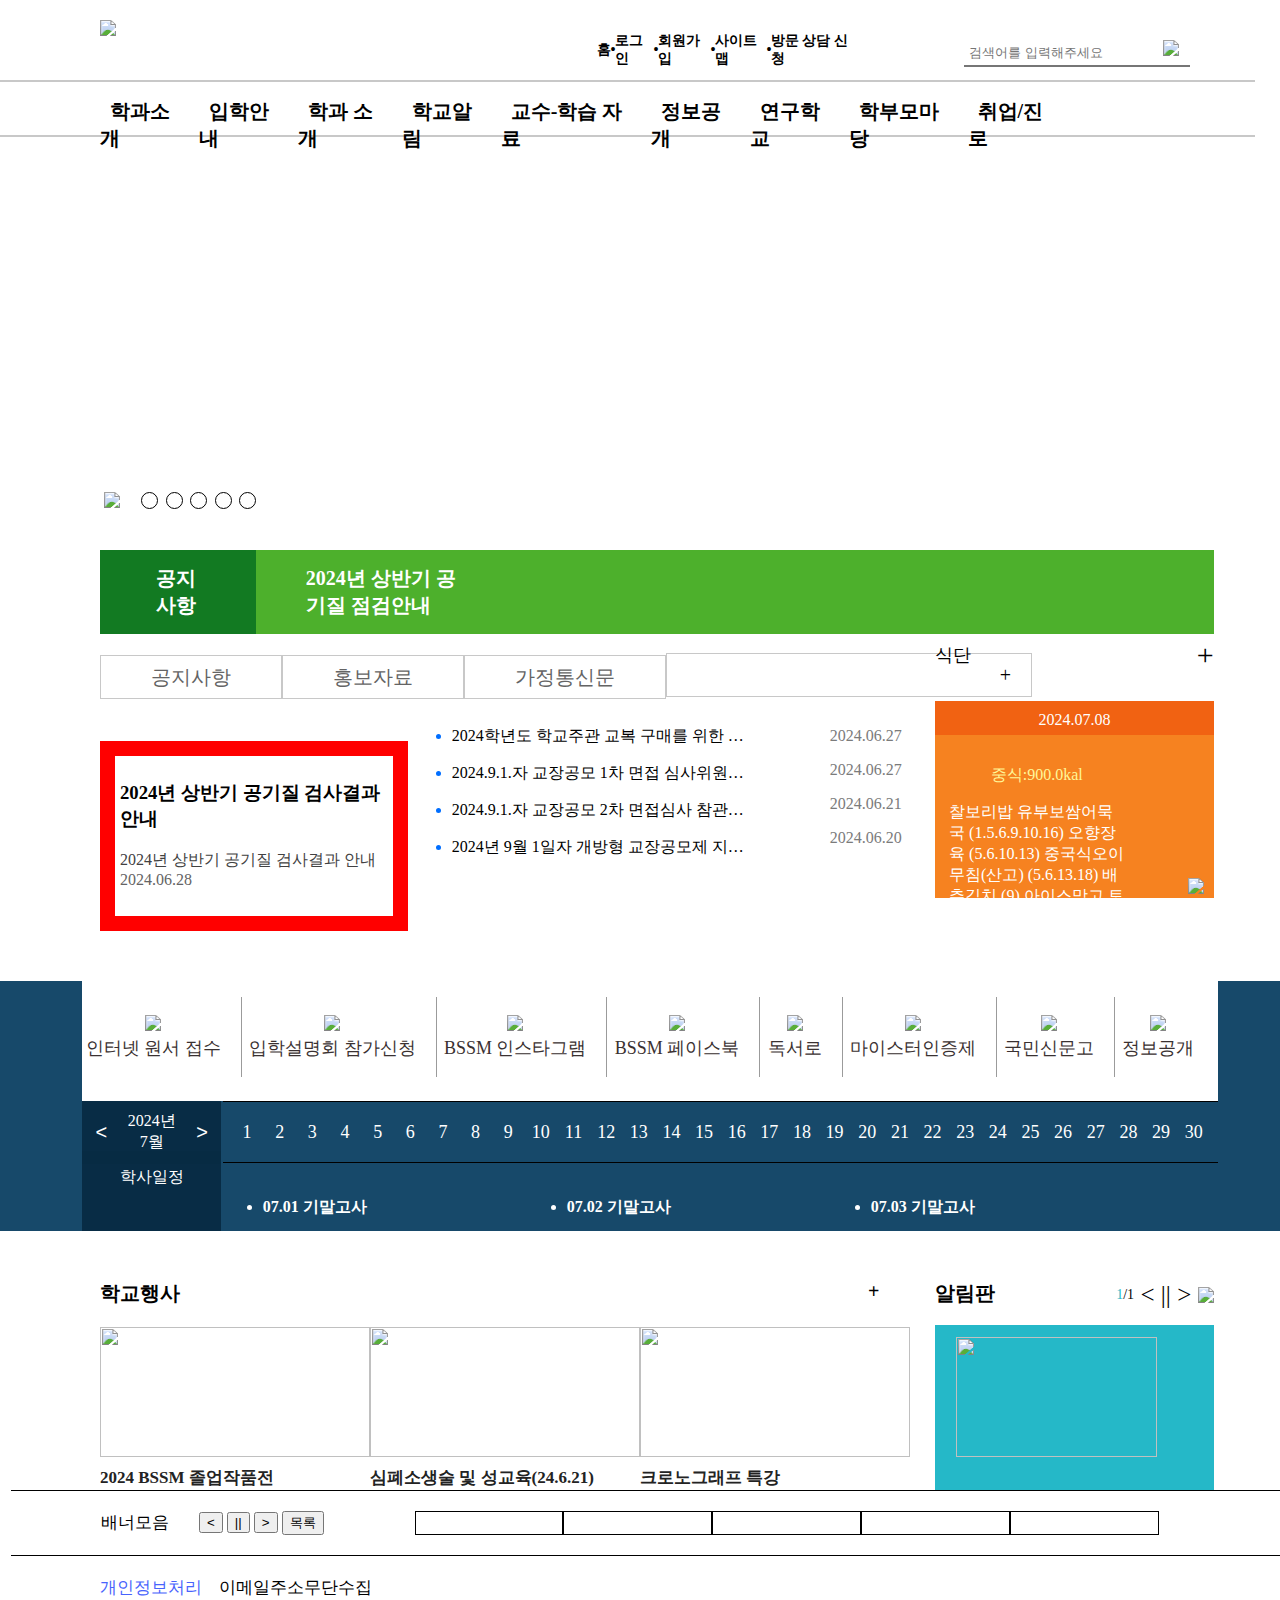
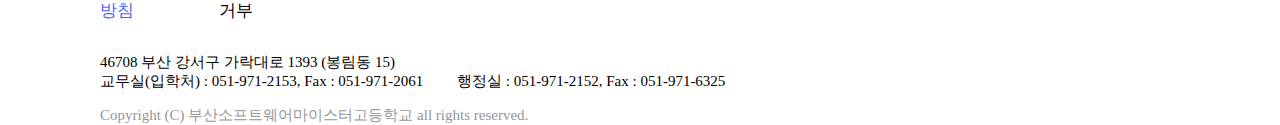
==== index.html @ 25567c8f "1" ====
<!DOCTYPE html>
<html lang="en">
<head>
    <meta charset="UTF-8">
    <meta name="viewport" content="width=device-width, initial-scale=1.0">
    <title>Document</title>
    <link rel="stylesheet" href="style.css">
</head>
<body id="container">
    <header id="header">
        <section id="logo"><a href="https://school.busanedu.net/bssm-h/main.do"><img src="logo.png" width="100%"></a></section>
        <section id="login">
            <a href="https://school.busanedu.net/bssm-h/main.do"><p >홈</p></a>
            <span>⦁</span>
            <a href="https://school.busanedu.net/bssm-h/lo/login/loginPage.do"><p>로그인</p></a>
            <span>⦁</span>
            <a href="https://school.busanedu.net/bssm-h/sb/sbscrb/insertSbscrbInfo01.do"><p>회원가입</p></a>
            <span>⦁</span>
            <a href="https://school.busanedu.net/bssm-h/sitemap.do"><p>사이트맵</p></a>
            <span>⦁</span>
            <a href="https://visit.pen.go.kr/index.php?schID=bssm-h"><p>방문 상담 신청</p></a>
        </section>
        <section id="search" class="search">
            <input type="text" placeholder="검색어를 입력해주세요" width="100%" style="padding: 5px;">
            <img src="검색아이콘.png" width="8%" class="search_icon">
        </section>
        <article id="hr"></article>
        <article id="hr2"></article>
        <nav>
            <a href="https://school.busanedu.net/bssm-h/gt/grt/selectGrtView.do?mi=1019328"><span class="bar1">학과소개</span></a>
            <a href="https://school.busanedu.net/bssm-h/cm/cntnts/cntntsView.do?mi=1019678&cntntsId=12488"><span class="bar2">입학안내</span>
            <a href="https://school.busanedu.net/bssm-h/cm/cntnts/cntntsView.do?mi=1019686&cntntsId=12494"><span class="bar3">학과 소개</span></a>
            <a href="https://school.busanedu.net/bssm-h/na/ntt/selectNttList.do?mi=1019343&bbsId=5095183"><span class="bar4">학교알림</span></a>
            <a href="https://school.busanedu.net/bssm-h/na/ntt/selectNttList.do?mi=1045921&bbsId=5178148"><span class="bar5">교수-학습 자료</span></a>
            <a href="https://school.busanedu.net/bssm-h/common/openInfoSys.do?mi=1019360"><span class="bar6">정보공개</span></a>
            <a href="#"><span class="bar7">연구학교</span></a>
            <a href="https://school.busanedu.net/bssm-h/na/ntt/selectNttList.do?mi=1040045&bbsId=5156418"><span class="bar8">학부모마당</span></a>
            <a href="https://school.busanedu.net/bssm-h/na/ntt/selectNttList.do?mi=1034498&bbsId=5177371"><span class="bar9">취업/진로</span></a>
        </nav>
        <div id="bar1">
            <a href="#"><p>학교장 인사</p></a>
            <a href="#"><p>학교연혁</p></a>
            <a href="#"><p>교직원소개</p></a>
            <a href="#"><p>교육목표</p></a>
            <a href="#"><p>학교상징</p></a>
            <a href="#"><p>학교현황</p></a>
            <a href="#"><p>학교교육계획서</p></a>
            <a href="#"><p>오시는길</p></a>
        </div>
        <div id="bar2">
            <a href="#"><p>입학공지사항</p></a>
            <a href="#"><p>입학요강(2024신입생)</p></a>
            <a href="#"><p>인터넷 원서 접수</p></a>
            <a href="#"><p>Q&A</p></a>
            <a href="#"><p>F&A</p></a>
            <a href="#"><p>홍보자료</p></a>
        </div>
        <div id="bar3">
            <a href="#"><p>소프트웨어개발과</p></a>
            <a href="#"><p>임베디드소프트웨어과</p></a>
        </div>
        <div id="bar4">
            <a href="#"><p>공지사항</p></a>
            <a href="#"><p>가정통신문</p></a>
            <a href="#"><p>학교행사</p></a>
            <a href="#"><p>식단소식</p></a>
            <a href="#"><p>일정소식</p></a>
            <a href="#"><p>보건소식</p></a>
            <a href="#"><p>방과후 학교</p></a>
            <a href="#"><p>청렴홍보</p></a>
            <a href="#"><p>행정마당</p></a>
        </div>
        <div id="bar5">
            <a href="#"><p>일반 교과</p></a>
            <a href="#"><p>전문 교과</p></a>
            <a href="#"><p>각종 대회 정보</p></a>
        </div>
        <div id="bar6">
            <a href="#"><p>정보공개제도안내</p></a>
            <a href="#"><p>정보공개청구</p></a>
            <a href="#"><p>사전공표대상</p></a>
            <a href="#"><p>비공개대상정보 세부기준</p></a>
            <a href="#"><p>정보목록</p></a>
            <a href="#"><p>수익자부담경비</p></a>
            <a href="#"><p>학교발전기금</p></a>
            <a href="#"><p>개인정보처리방침</p></a>
            <a href="#"><p>개인정보처리 위탁게시판</p></a>
            <a href="#"><p>업무추진비</p></a>
            <a href="#"><p>예·결산서</p></a>
        </div>
        <div id="bar7">
            <a href="#"><p>산학협력연구학교 자료실</p></a>
        </div>
        <div id="bar8">
            <a href="#"><p>학부모회 알림</p></a>
            <a href="#"><p>사회적 협동조합</p></a>
            <a href="#"><p>학교운영위원회</p></a>
            <a href="#"><p>학교운영위원회 의견수렴</p></a>
        </div>
        <div id="bar9">
            <a href="#"><p>취업공지</p></a>
            <a href="#"><p>취업현황</p></a>
            <a href="#"><p>채용정보/협약기업</p></a>
            <a href="#"><p>현장실습 양식</p></a>
        </div>
    </header>
    <div>
        <img src="메인1 복사본.png" width="100%" id="img1" class="slides fade">
        <img src="메인2 복사본.png" width="100%" id="img2" class="slides fade">
        <img src="메인3 복사본.png" width="100%" id="img3" class="slides fade">
        <img src="메인4 복사본.png" width="100%" id="img4" class="slides fade">
        <img src="메인5 복사본.png" width="100%" id="img5" class="slides fade">
    </div>
    
    <div id="slide">
        <img src="찐일시정지.png" width="30px" id="stop">
        <img src="멈춰.png" width="30px" id="stop2" onclick="stop2()">
        <div id="ball"></div>
        <div id="ball2"></div>
        <div id="ball3"></div>
        <div id="ball4"></div>
        <div id="ball5"></div>
    </div>
    <main>
        <section id="box">
            <article id="gongsi"><a href="https://school.busanedu.net/bssm-h/na/ntt/selectNttList.do?mi=1019343&bbsId=5095183">공지사항</a></article>
            <article id="gongsi2"><a href="https://school.busanedu.net/bssm-h/na/ntt/selectNttInfo.do?nttSn=52915127&mi=1019343">2024년 상반기 공기질 점검안내</a></article>
        </section>
        <section id="box2">
            <article><span class="gg1" onclick="gg1()">공지사항</span></article>
            <article><span class="gg2" onclick="gg2()">홍보자료</span></article>
            <article><span class="gg3" onclick="gg3()">가정통신문</span></article>
            <article><a href="https://school.busanedu.net/bssm-h/na/ntt/selectNttList.do?mi=1019343&bbsId=5095183" class="plus">+</a></article>
        </section>
        <section class="blbl">
            <div class="blbl2">
                <h3>2024년 상반기 공기질 검사결과 안내</h3>
                <p>2024년 상반기 공기질 검사결과 안내<br><span>2024.06.28</span></p>
            </div>
        </section>
        <section class="gongsisahang">
            <ul>
                <li><p><a href="#" id="style1">2024학년도 학교주관 교복 구매를 위한 입찰 공고 전 교복 규격을 사전 공개</a></p></li>
                <li><p><a href="#" id="style2">2024.9.1.자 교장공모 1차 면접 심사위원 명단</a></p></li>
                <li><p><a href="#" id="style3">2024.9.1.자 교장공모 2차 면접심사 참관 안내</a></p></li>
                <li><p><a href="#" id="style4">2024년 9월 1일자 개방형 교장공모제 지원자 서류 실명파일 탑재</a></p></li>
            </ul>
            <ol style="list-style: none; color: rgb(123, 123, 123);" class="ol">
                <li id="date1"><p>2024.06.27</p></li>
                <li id="date2"><p>2024.06.27</p></li>
                <li id="date3"><p>2024.06.21</p></li>
                <li id="date4"><p>2024.06.20</p></li>
            </ol>
        </section>
        <section class="food">
            <article class="food_list">
                <p>식단</p>
                <a href="#" style="font-size: 30px; color: black;">+</a>
            </article>
            <article>
                <p class="date">2024.07.08</p>
            </article>
            <article class="menu">
                <div class="food_name">
                    <p style="text-align: center; color: #FFF799;">중식:900.0kal</p>
                    <p style="color: white;">찰보리밥 유부보쌈어묵국 (1.5.6.9.10.16) 오향장육 (5.6.10.13) 중국식오이무침(산고) (5.6.13.18) 배추김치 (9) 아이스망고 토마토복숭아샐러드(소마) (11.12)</p>
                </div>
                <div class="food_img">
                    <img src="1088_meal_icon.png">
                </div>
            </article>
        </section>
        <section id="bg">
            <article id="skils">
                <p class="skil"><a href="https://bssm.hiapply.co.kr/"><img src="1088_link1_6.png"><br>인터넷 원서 접수</a></p>
                <p class="skil"><a href="https://notice.naver.com/notices/form/14352?page=1&pageSize=10&newNoticeHour=168&t=d"><img src="1088_link1_2.png"><br>입학설명회 참가신청</a></p>
                <p class="skil"><a href="https://www.instagram.com/bssm.hs/"><img src="1088_link1_7.png"><br>BSSM 인스타그램</a></p>
                <p class="skil"><a href="https://www.facebook.com/BusanSoftwareMeisterHighschool/"><img src="1088_link1_1.png"><br>BSSM 페이스북</a></p>
                <p class="skil"><a href="https://read365.edunet.net/"><img src="1088_link1_5.png"><br>독서로</a></p>
                <p class="skil"><a href="https://bssm.meistergo.co.kr/"><img src="1088_link1_3.png"><br>마이스터인증제</a></p>
                <p class="skil"><a href="https://www.epeople.go.kr/index.jsp"><img src="1088_link1_4.png"><br>국민신문고</a></p>
                <p class="skil"><a href="https://school.busanedu.net/bssm-h/common/openInfoSys.do?mi=1019360"><img src="1088_link1_8.png"><br>정보공개</a></p>
            </article>
            <article id="date">
                <button id="minus" onclick="minus()"><</button>
                <div style="text-align: center;">
                    <span id="year">2024년</span><br>
                    <span id="month">7월</span>
                </div>
                <button id="plus" onclick="plus()">></button>
            </article>
            <article id="number_list">
                <p id="num1">1</p>
                <p>2</p>
                <p>3</p>
                <p>4</p>
                <p>5</p>
                <p>6</p>
                <p>7</p>
                <p>8</p>
                <p>9</p>
                <p>10</p>
                <p>11</p>
                <p>12</p>
                <p>13</p>
                <p>14</p>
                <p>15</p>
                <p>16</p>
                <p>17</p>
                <p>18</p>
                <p>19</p>
                <p>20</p>
                <p>21</p>
                <p>22</p>
                <p>23</p>
                <p>24</p>
                <p>25</p>
                <p>26</p>
                <p>27</p>
                <p>28</p>
                <p>29</p>
                <p>30</p>
            </article>
            <article style="position: absolute; bottom: 0px; background-color: rgb(7, 43, 67, 0.95); color: white; width: 10.7%; text-align: center; height: 80px; ">
                <p>학사일정</p>
            </article>
            <article class="track">
                <ul class="work">
                    <li>07.01  기말고사</li>
                    <li>07.02  기말고사</li>
                    <li>07.03  기말고사</li>
                    <li>07.06  토요휴업일</li>
                    <li>07.10  직업기초능력평가(3학년)</li>
                    <li>07.13  토요휴업일</li>
                    <li>07.19  방학식</li>
                    <li>07.20  토요휴업일</li>
                    <li>07.22  여름방학</li>
                    <li>07.23  여름방학</li>
                    <li>07.24  여름방학</li>
                    <li>07.25  여름방학</li>
                    <li>07.26  여름방학</li>
                    <li>07.27  여름방학</li>
                    <li>07.27  토요휴업일</li>
                    <li>07.28  여름방학</li>
                    <li>07.29  여름방학</li>
                    <li>07.30  여름방학</li>
                    <li>07.31  여름방학</li>
                </ul>
            </article>
        </section>
        <section id="fastival">
            <article style="width: 70%;">
                <div class="fastival_font">
                    <div>학교행사</div>
                    <div><a href="https://school.busanedu.net/bssm-h/na/ntt/selectNttList.do?mi=1019345&bbsId=5095185" style="color: black;">+</a></div>
                </div>
                <div id="fastival_list">
                    <div><a href="https://school.busanedu.net/bssm-h/na/ntt/selectNttInfo.do?nttSn=52929051&mi=1019345">
                        <img src="0389b108252582856413db8955f3c789_thumb.jpg" width="270px" height="130px">
                        <div>2024 BSSM 졸업작품전</div>
                    </a>
                    </div>
                    <div><a href="https://school.busanedu.net/bssm-h/na/ntt/selectNttInfo.do?nttSn=52909646&mi=1019345">
                        <img src="619e29714dcf8249ac0eceac32615cb6_thumb.jpg" width="270px" height="130px">
                        <div>심폐소생술 및 성교육(24.6.21)</div>
                    </a>
                    </div>
                    <div><a href="https://school.busanedu.net/bssm-h/na/ntt/selectNttInfo.do?nttSn=52905043&mi=1019345">
                        <img src="2ba0e6c4f794bfbf9f39bf335dff357e_thumb.jpg" width="270px" height="130px">
                        <div>크로노그래프 특강</div>
                    </a>
                    </div>
                </div>
            </article>
            <article style="width: 25%;">
                <div class="alarm">
                    <div style="font-size: 20px; font-weight: 600;">알림판</div>
                    <div class="alarm_side">
                        <div style="font-size: 14px;"><span style="color:#25B8C8;">1</span>/1</div>
                        <p><</p>
                        <p>||</p>
                        <p>></p>
                        <img src="btn_menu_t.png">
                    </div>
                </div>
                <div style="background-color: #25B8C8; width: 100%;height: 165px; display: flex; align-items: center; justify-content: center;">
                    <img src="img_7404f923-b1aa-45b3-936b-482a38af4c761707296116198.png" width="85%" height="85%">
                </div>
            </article>
        </section>
        <section id="banner" class="banner">
            
            <article class="person">배너모음</article>
            <article style="width: 150px;">
                <input type="button" value="<">
                <input type="button" value="||">
                <input type="button" value=">">
                <input type="button" value="목록">
            </article>
            <article id="banner_list">
                <div id="banners">
                    <img src="">
                </div>
                <div id="banners">
                    <img src="">
                </div>
                <div id="banners">
                    <img src="">
                </div>
                <div id="banners">
                    <img src="">
                </div>
                <div id="banners">
                    <img src="">
                </div>
                
            </article>
            
        </section>
    </main>
    <footer>
        <article class="warning">
            <p><a href="https://school.busanedu.net/bssm-h/iv/indvdlView/selectIndvdlView.do" class="person" style="color: #4863FD;">개인정보처리방침</a></p>
            <p><a href="https://school.busanedu.net/bssm-h/common/openInfoCprEm.do" class="person">이메일주소무단수집거부</a></p>
        </article>
        <article>
            <div>
                <p class="warning2">46708 부산 강서구 가락대로 1393 (봉림동 15)<br>
                    교무실(입학처) : 051-971-2153, Fax : 051-971-2061　　 행정실 : 051-971-2152, Fax : 051-971-6325</p>
                <span class="warning2" style="color: #969696;">Copyright (C) 부산소프트웨어마이스터고등학교 all rights reserved.</span>
            </div>
            <div></div>
        </article>
    </footer>
    <script src="new.js"></script>
</body>
</html>
---- style.css ----
#container{
    margin: 0px;
    padding: 0px;
    width: 100%;
    position: relative;
}
a{text-decoration-line: none;}
main{
    margin-left: 100px;
    margin-right: 100px;
    position: absolute;
    top: 550px;
    width: 87%;
}
#box{
    display: flex;
    flex-direction: row;
}
#gongsi{padding: 15px 5% 15px 5%; background: #127A22;}
#gongsi a{text-decoration-line: none; color:rgb(255, 255, 255);
    font-family: Inter;
    font-size: 20px;
    font-style: normal;
    font-weight: 700;
    line-height: normal;}
#gongsi2 a{text-decoration-line: none; color: rgb(255, 255, 255);
    font-family: Inter;
    font-size: 20px;
    font-style: normal;
    font-weight: 700;
    line-height: normal;}
#gongsi2{padding: 15px 755px 15px 50px; background: #4DB02C;}
#box2{display: flex; flex-direction: row;margin-top: 30px;}
#box2 article span{
    color:rgb(100, 100, 100);
    font-family: Inter;
    font-style: normal;
    font-weight: 500;
    line-height: normal;
    text-decoration-line: none;
    border: 1px solid rgb(200, 200, 200);
}
.plus{padding: 10px 20px 10px 1000%; font-size: 20px; border: 1px solid rgb(200, 200, 200);color: black;}
.gg1{padding: 10px 50px; font-size: 20px;cursor: pointer;}
.gg2{padding: 10px 50px; font-size: 20px;cursor: pointer;}
.gg3{padding: 10px 50px; font-size: 20px;cursor: pointer;}
.blbl{
    background-color: red;
    width: 25%;
    margin-top: 50px;
    background-size: 30px 100%;
    padding: 15px;
    position: relative;
}
.food{
    width: 25%;
    position: absolute;
    top: 75px;
    right: 0px;
}
.food_list{
    display: flex;
    flex-direction: row;
    justify-content: space-between;
    align-items: center;
    align-content: center;
}
.food_list p{font-size: 18px;}
.date{
    padding: 10px;
    color: white;
    text-align: center;
    background-color: #F16212;
}
.menu{
    overflow: scroll;
    width: 90%;
    padding: 5%;
    position: absolute;
    top: 110px;
    display: flex;
    background-color: #F68220;
    height: 135px;
}
.food_name{
    width: 70%;
}
.food_img{
    position: absolute;
    bottom: 0px;
    right: 10px;
}
.gongsisahang{
    position: absolute;
    top:160px;
    left: 28%;
    width: 44%;
}
.gongsisahang ul li{width: 65%;}
.gongsisahang ul li::marker{color: rgb(0, 110, 255);}
.gongsisahang ul li p{
    text-overflow: ellipsis;
    overflow:hidden;
    white-space: nowrap;
    font-size: 16px;
    font-style: normal;
    line-height: normal;
}
.gongsisahang ul li p a{color: black;}
.gongsisahang ul li p a:hover{text-decoration-line: underline;}
.ol{
    position: absolute;
    top: -15px;
    right: 0px;
}
.blbl2{
    background-color: white;
    padding: 5px;
    height: 150px;
}
.blbl2 h3{font-weight: 600;}
.blbl2 p{color: rgb(65, 65, 65);}
.blbl2 span{color: rgb(100, 100, 100);}
#header{
    margin-left: 100px;
    margin-right: 100px;
    position: relative;
    height: 135px;
}
#hr{
    width: 116%;
    position: absolute;
    top: 80px;
    border: 0.9px solid rgb(200, 200, 200);
    left: -100px;
}
#hr2{
    width: 116%;
    position: absolute;
    top: 135px;
    border: 0.9px solid rgb(200, 200, 200);
    left: -100px;
}
#logo{
    width: 25%;
    position: absolute;
    left: 0px;
    top: 20px;
}
#login{
    width: 24%;
    position: absolute;
    top: 20px;
    right: 30%;
    display: flex;
    justify-content: space-around;
    align-items: center;
    align-content: center;
    height: 60px;
    font-weight: 600;
}
#login span{font-size: 8px;}
#login p{font-size: 14px; color: black;}
#login p:hover{text-decoration-line: underline;}
#search{
    width: 20%;
    position: absolute;
    top: 40px;
    right: 0px;
}
.search{
    position: relative;
}
.search_icon{
    position: absolute;
    top: 0px;
    right: 0px;
}
#search input{
    width: 100%;
    border-top: none;
    border-left: none;
    border-right: none;
}
nav{
    position: absolute;
    top: 28px;
    display: flex;
    flex-direction: row;
    font-size: 20px;
    font-weight: 600;
    width: 90%;
    margin-top: 70px;
}
nav a span{padding: 20px 10px;}
nav a {color: black; text-decoration-line: none;}
#nav{position: relative;}
header div{
    border: 2px solid rgb(0, 8, 162);
    width: 10%;
    padding: 10px 20px;
    background-color: white;
}
header div a{
    color: rgb(78, 78, 78);
    font-size: 12px;
    text-decoration-line: none;
}
header div a:hover{text-decoration-line: underline;color: rgb(0, 110, 255);}
#bar1{
    position: absolute;
    top: 135px;
    left: -40px;
    display: none;
}
#bar2{
    position: absolute;
    top: 135px;
    left: 45px;
    display: none;
}
#bar3{
    position: absolute;
    top: 135px;
    left: 140px;
    display: none;
}
#bar4{
    position: absolute;
    top: 135px;
    left: 230px;
    display: none;
}
#bar5{
    position: absolute;
    top: 135px;
    left: 350px;
    display: none;
}
#bar6{
    position: absolute;
    top: 135px;
    left: 460px;
    display: none;
}
#bar7{
    position: absolute;
    top: 135px;
    left: 550px;
    display: none;
}
#bar8{
    position: absolute;
    top: 135px;
    left: 650px;
    display: none;
}
#bar9{
    position: absolute;
    top: 135px;
    left: 750px;
    display: none;
}
#img1{display: none;}
#img2{display: none;}
#img3{display: none;}
#img4{display: none;}
#img5{display: none;}
#slide{
    position: absolute;
    top: 480px;
    margin-left: 100px;
    width: 160px;
    height: 40px;
    display: flex;
    flex-direction: row;
    align-items: center;
    justify-content: space-around;
}
#slide div{
    width: 15px;
    height: 15px;
    flex-shrink: 0;
    border-radius: 100px;
    border: 1px solid #000;
}
#stop{display: none;}
.fade {
    animation-name: fade;
    animation-duration: 1.5s;
}
#bg{
    position: absolute;
    top: 100%;
    left: -10%;
    margin-top: 50px;
    width: 100%;
    background-color: rgb(11,63,98, 0.95);
    height: 250px;
    padding: 0px 8.4%;
}
#skils{
    display: flex;
    justify-content: space-around;
    width: 102%;
    background-color: white;
    height: 120px;
}
#skils p a{    
    color: rgb(58, 49, 49);
    font-size: 18px;
}
#skils p a:hover{text-decoration-line: underline;}
#skils_icon{
    background-color: white;
    display: flex;
    justify-content: space-around;
}
.skil{
    display: flex;
    align-items: center;
    align-content: center;
    text-align: center;
}
#skils p{border-right: 1px solid rgb(155, 155, 155); padding-right: 20px; height: 80px;}
#skils :last-child{border: none;}
#plus{
    background:none;
    border: none;
    cursor: pointer;
    color: white;
    font-size: 20px;
    font-weight: 200;
}
#minus{
    background:none;
    border: none;
    cursor: pointer;
    color: white;
    font-size: 20px;
    font-weight: 200;
}
#year{
    color: white;
    font-size: 16px;
    font-weight: 500;
}
#month{
    color: white;
    font-size: 16px;
    font-weight: 500;
}
#date{
    background-color: rgb(7, 43, 67, 0.95); 
    width: 12.5%; 
    height: 25%;
    display: flex;
    justify-content: space-around;
    align-items: center;
    align-content: center;
}
#number_list{
    height: 60px;
    position: absolute;
    top: 120px;
    right: 5.5%;
    display: flex;
    flex-direction: row;
    align-items: center;
    align-content: center;
    color: white;
    font-size: 18px;
    border: 1px solid black;
    border-right: none;
    border-left: none;
    width: 76.5%;
}
#number_list p{
    width: 20px;
    height: 20px;
    padding: 5px;
    text-align: center;
    border: none;
    border-radius: 100%;
    margin: 0px 2px;
    cursor: pointer;
}
.number{background-color: #4DB02C;}
#number_list :last-child{margin-right: 10px;}
#number_list :first-child{margin-left: 10px;}
.track{
    width: 76.5%;
    position: absolute;
    top: 180px;
    right: 5.5%;
    height: 60px;
    line-height: 60px;
    overflow: scroll;
    overflow-x: hidden;
}
.work{
    color: rgb(255, 255, 255);
    font-weight: bold;
}
.work li{float: left; margin-right: 200px;cursor: pointer;}
.work li:hover{text-decoration-line: underline;}
#fastival{
    display: flex;
    width: 100%;
    position: absolute;
    top: 730px;
    justify-content: space-between;
}
.fastival_font{
    font-size: 20px;
    font-weight: 600;
    display: flex;
    justify-content: space-between;
    padding-bottom: 20px;
}
.alarm{
    display: flex;
    flex-direction: row; 
    justify-content: space-between;
    padding-bottom: 15px;
}
.alarm_side{
    display: flex;
    flex-direction: row;
    justify-content: space-between;
    width: 35%;
    height: 30px;
    align-items: center;
    align-content: center;
}
.alarm_side p{
    font-size: 25px;
}
#fastival_list{
    width: 100%;
    display: flex;
    justify-content: space-between;
}
#fastival_list div div{ font-size: 17px; font-weight: 600; color: rgb(35, 35, 35);padding: 5px 0px;}
#banner{
    position: absolute;
    top: 940px;
    border-top: 1px solid black;
    border-bottom: 1px solid black;
    display: flex;
    flex-direction: row;
    padding: 20px 0px;
    width: 115%;
    left: -8%;
}
#banner :first-child{margin-left: 7%;}
#banner article{margin-right: 20px;}
.banner{
    position: relative;
}
hr{
    width: 116%;
    border: 0.9px solid rgb(200, 200, 200);
}
#banner_list{
    width: 800px;
    display: flex;
    flex-direction: row;
    justify-content: space-around;
    margin-right: 10px;
}
#banners{
    width: 150px;
    border: 1px solid black;
}
footer{
    margin-left: 100px;
    margin-right: 100px;
    width: 100%;
    position: absolute;
    top: 1550px;
}
.person{
    color: black;
    font-size: 17px;
    font-weight: 500;
}
.warning{
    margin: 10px 0px;
    width: 22%;
    display: flex;
    flex-direction: row;
    justify-content: space-between;
}
.warning2{
    color: black;
    font-size: 15px;
    font-weight: 400;
}
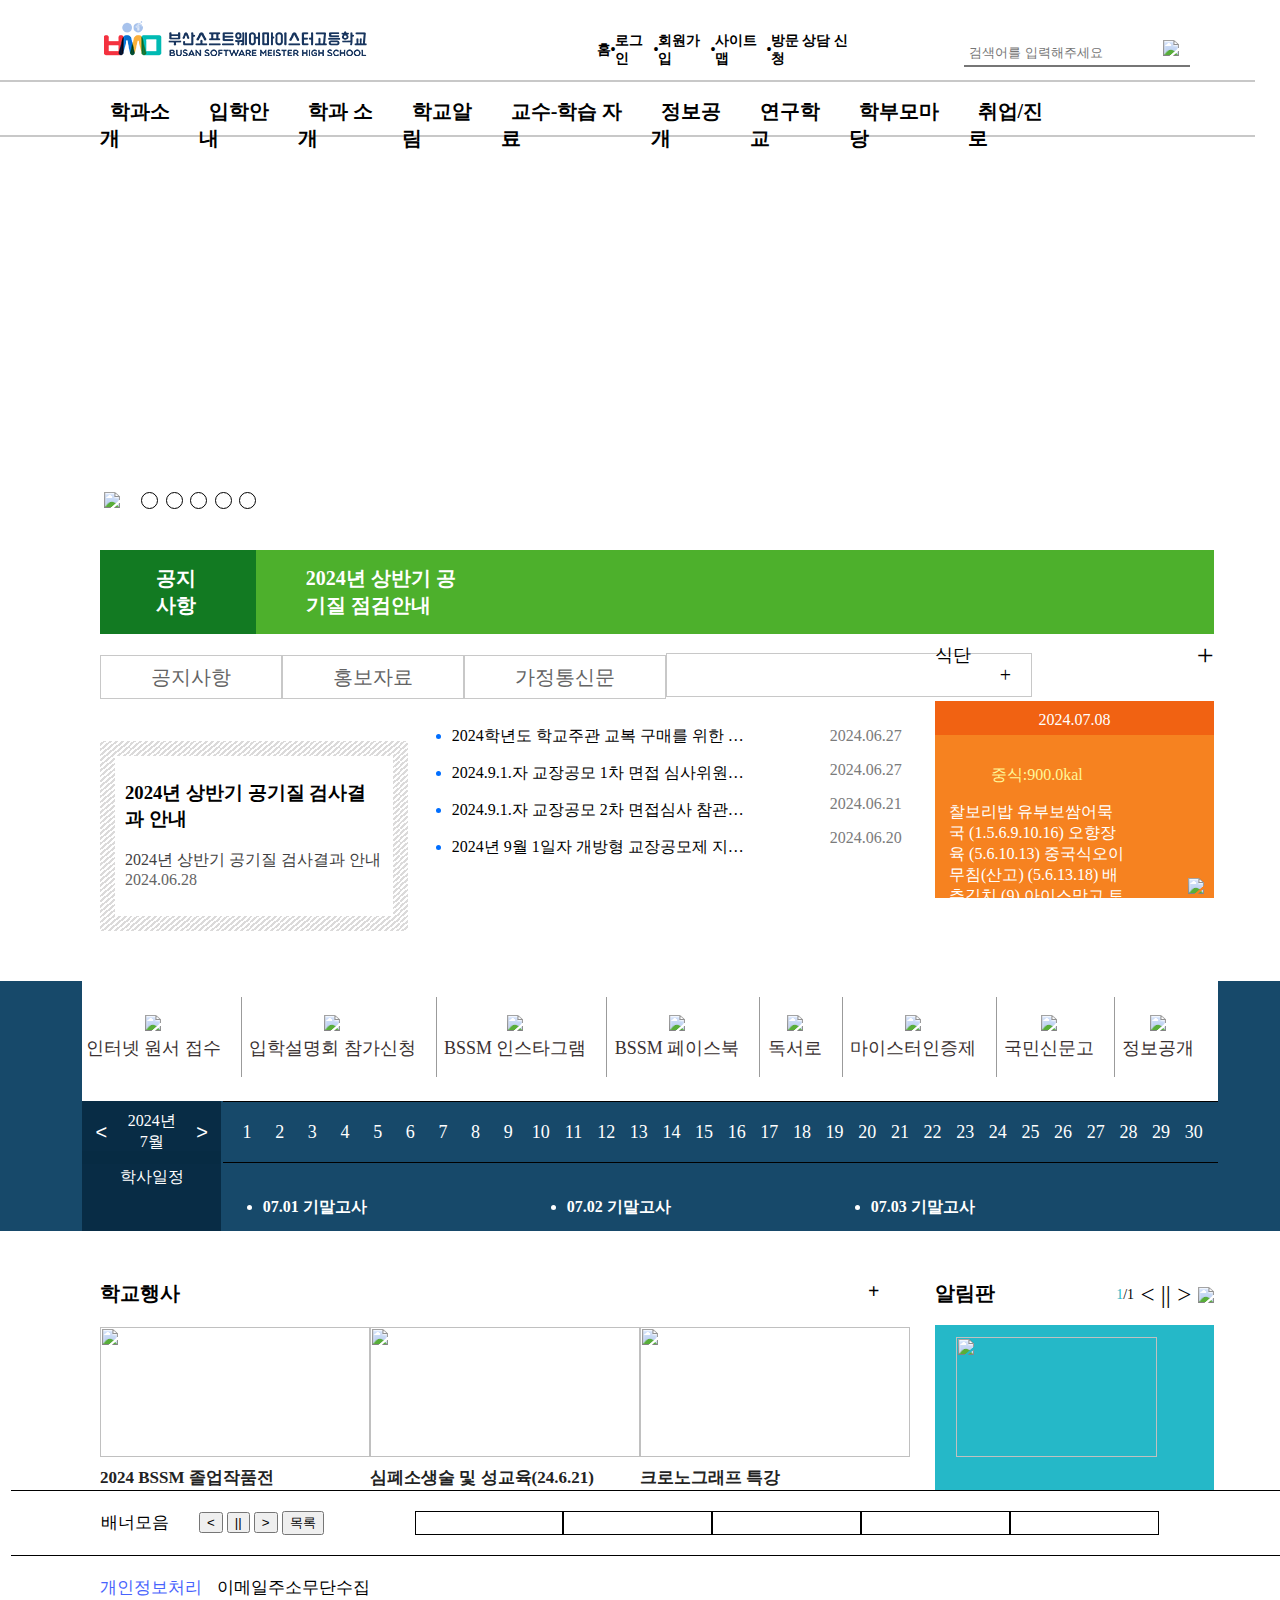
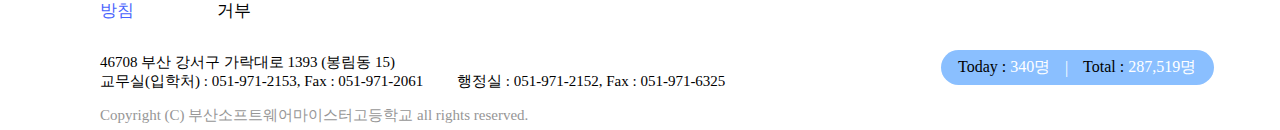
==== commit 2e8356a6: "2" ====
--- a/index.html
+++ b/index.html
@@ -21,8 +21,8 @@
             <a href="https://visit.pen.go.kr/index.php?schID=bssm-h"><p>방문 상담 신청</p></a>
         </section>
         <section id="search" class="search">
-            <input type="text" placeholder="검색어를 입력해주세요" width="100%" style="padding: 5px;">
-            <img src="검색아이콘.png" width="8%" class="search_icon">
+            <input type="text" placeholder="검색어를 입력해주세요" width="100%" style="padding: 5px;" id="ss">
+            <img src="검색아이콘.png" width="8%" class="search_icon" onclick="performSearch()">
         </section>
         <article id="hr"></article>
         <article id="hr2"></article>
@@ -329,7 +329,11 @@
                     교무실(입학처) : 051-971-2153, Fax : 051-971-2061　　 행정실 : 051-971-2152, Fax : 051-971-6325</p>
                 <span class="warning2" style="color: #969696;">Copyright (C) 부산소프트웨어마이스터고등학교 all rights reserved.</span>
             </div>
-            <div></div>
+            <div class="total">
+                <p>Today : <span style="color: white;">340명</span></p>
+                <p style="color: white;">|</p>
+                <p>Total : <span style="color: white;">287,519명</span></p>
+            </div>
         </article>
     </footer>
     <script src="new.js"></script>
--- a/style.css
+++ b/style.css
@@ -45,7 +45,7 @@
 .gg2{padding: 10px 50px; font-size: 20px;cursor: pointer;}
 .gg3{padding: 10px 50px; font-size: 20px;cursor: pointer;}
 .blbl{
-    background-color: red;
+    background: repeating-linear-gradient(140deg, #ffffff, #ffffff 2px, #dbdada 0, #dbdada 4px);
     width: 25%;
     margin-top: 50px;
     background-size: 30px 100%;
@@ -115,7 +115,7 @@
 }
 .blbl2{
     background-color: white;
-    padding: 5px;
+    padding: 5px 10px;
     height: 150px;
 }
 .blbl2 h3{font-weight: 600;}
@@ -476,9 +476,10 @@
 footer{
     margin-left: 100px;
     margin-right: 100px;
-    width: 100%;
+    width: 87%;
     position: absolute;
     top: 1550px;
+    height: 180px;
 }
 .person{
     color: black;
@@ -487,7 +488,7 @@
 }
 .warning{
     margin: 10px 0px;
-    width: 22%;
+    width: 25%;
     display: flex;
     flex-direction: row;
     justify-content: space-between;
@@ -496,4 +497,21 @@
     color: black;
     font-size: 15px;
     font-weight: 400;
+}
+.total{
+    width: 253px;
+    height: 35px;
+    border-radius: 80px;
+    background: #8ABFFF;
+    display: flex;
+    flex-direction: row;
+    align-content: center;
+    align-items: center;
+    justify-content: center;
+    justify-content: space-around;
+    font-weight: 500;
+    padding: 0px 10px;
+    position: absolute;
+    top: 100px;
+    right: 0px;
 }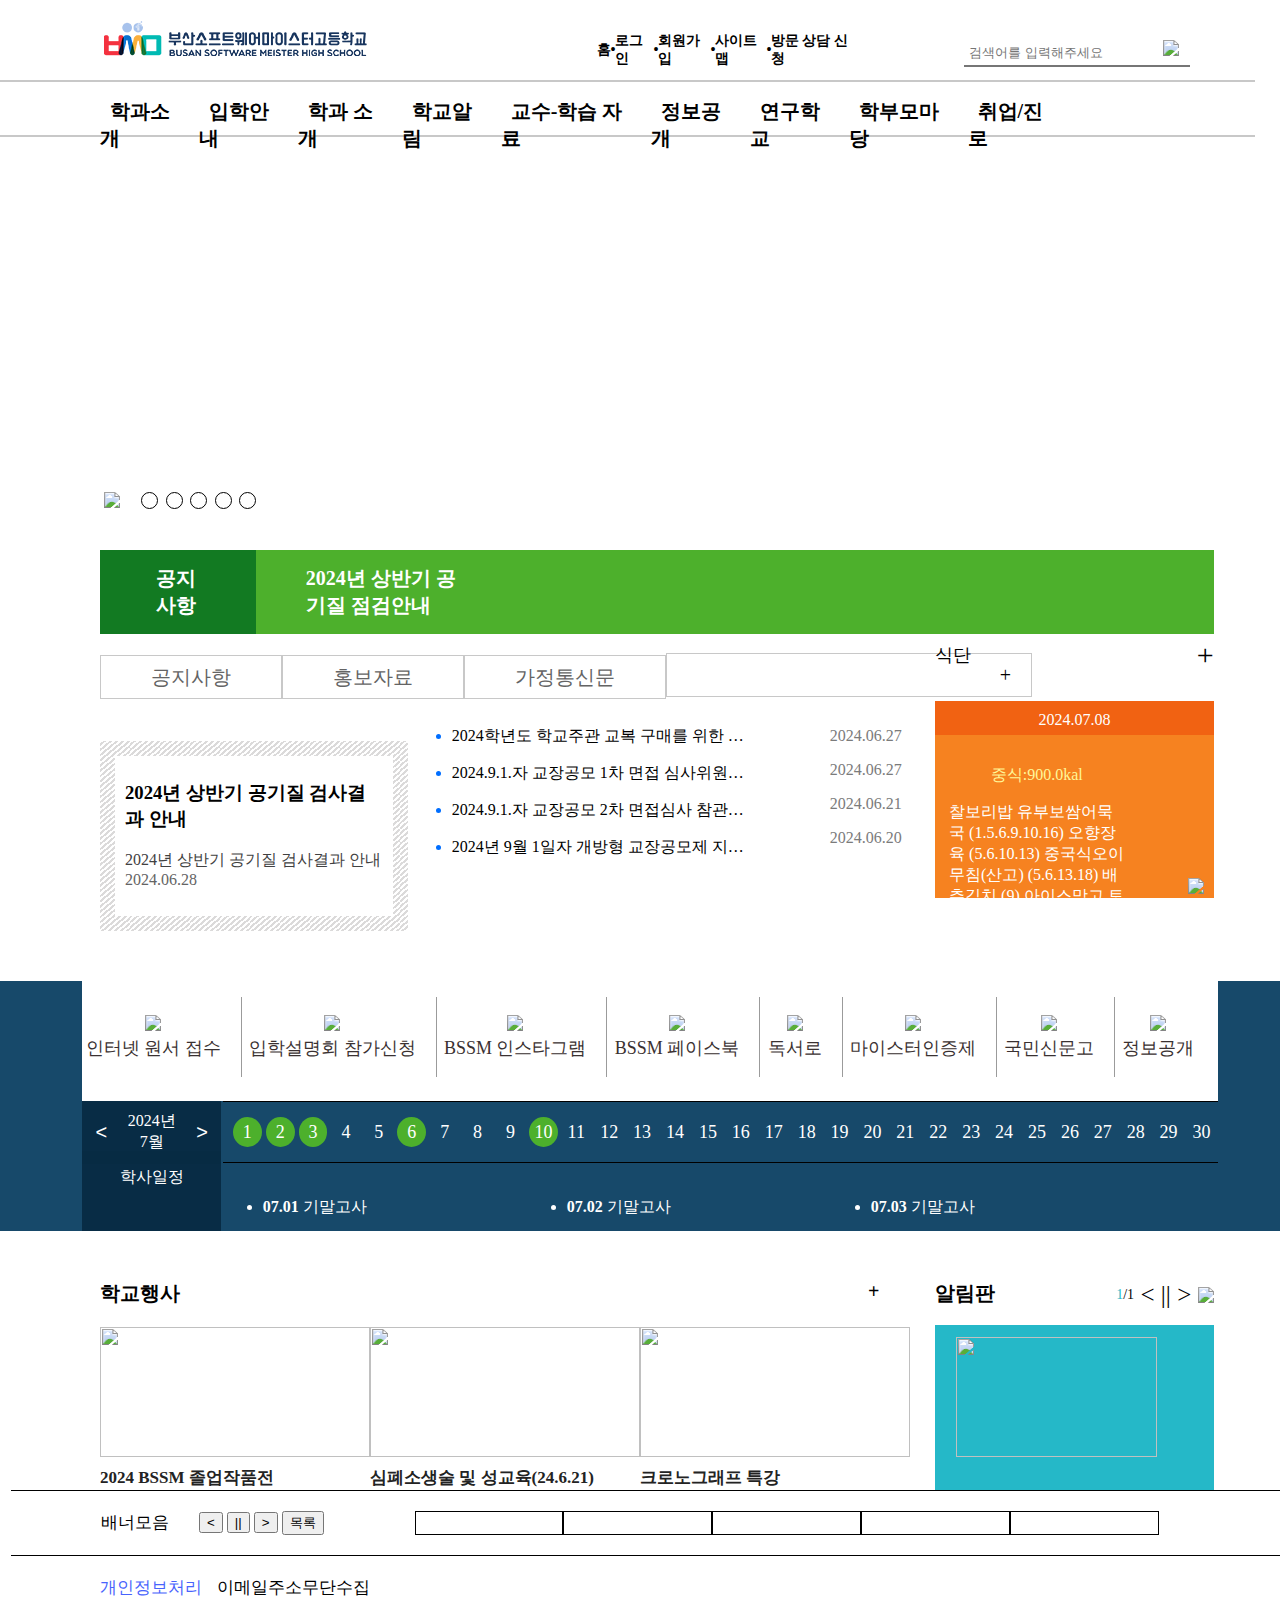
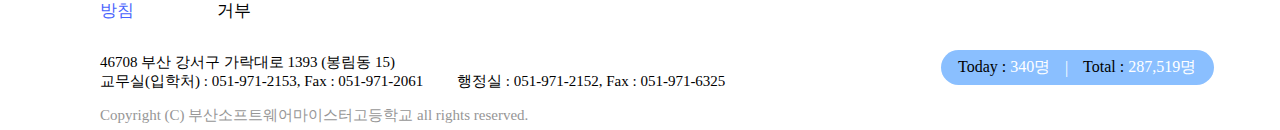
==== commit c6b95894: "3" ====
--- a/index.html
+++ b/index.html
@@ -190,36 +190,37 @@
                 <button id="plus" onclick="plus()">></button>
             </article>
             <article id="number_list">
-                <p id="num1">1</p>
-                <p>2</p>
-                <p>3</p>
-                <p>4</p>
-                <p>5</p>
-                <p>6</p>
-                <p>7</p>
-                <p>8</p>
-                <p>9</p>
-                <p>10</p>
-                <p>11</p>
-                <p>12</p>
-                <p>13</p>
-                <p>14</p>
-                <p>15</p>
-                <p>16</p>
-                <p>17</p>
-                <p>18</p>
-                <p>19</p>
-                <p>20</p>
-                <p>21</p>
-                <p>22</p>
-                <p>23</p>
-                <p>24</p>
-                <p>25</p>
-                <p>26</p>
-                <p>27</p>
-                <p>28</p>
-                <p>29</p>
-                <p>30</p>
+                <p id="num1" style="background-color: #4DB02C;">1</p>
+                <p id="num2" style="background-color: #4DB02C;">2</p>
+                <p id="num3" style="background-color: #4DB02C;">3</p>
+                <p id="num4">4</p>
+                <p id="num5">5</p>
+                <p id="num6" style="background-color: #4DB02C;">6</p>
+                <p id="num7">7</p>
+                <p id="num8">8</p>
+                <p id="num9">9</p>
+                <p id="num10" style="background-color: #4DB02C;">10</p>
+                <p id="num11">11</p>
+                <p id="num12">12</p>
+                <p id="num13">13</p>
+                <p id="num14">14</p>
+                <p id="num15">15</p>
+                <p id="num16">16</p>
+                <p id="num17">17</p>
+                <p id="num18">18</p>
+                <p id="num19">19</p>
+                <p id="num20">20</p>
+                <p id="num21">21</p>
+                <p id="num22">22</p>
+                <p id="num23">23</p>
+                <p id="num24">24</p>
+                <p id="num25">25</p>
+                <p id="num26">26</p>
+                <p id="num27">27</p>
+                <p id="num28">28</p>
+                <p id="num29">29</p>
+                <p id="num30">30</p>
+                <p id="num31">31</p>
             </article>
             <article style="position: absolute; bottom: 0px; background-color: rgb(7, 43, 67, 0.95); color: white; width: 10.7%; text-align: center; height: 80px; ">
                 <p>학사일정</p>
--- a/style.css
+++ b/style.css
@@ -400,7 +400,7 @@
 }
 .work{
     color: rgb(255, 255, 255);
-    font-weight: bold;
+    font-weight: 550;
 }
 .work li{float: left; margin-right: 200px;cursor: pointer;}
 .work li:hover{text-decoration-line: underline;}
@@ -514,4 +514,5 @@
     position: absolute;
     top: 100px;
     right: 0px;
-}+}
+#num31{display: none;}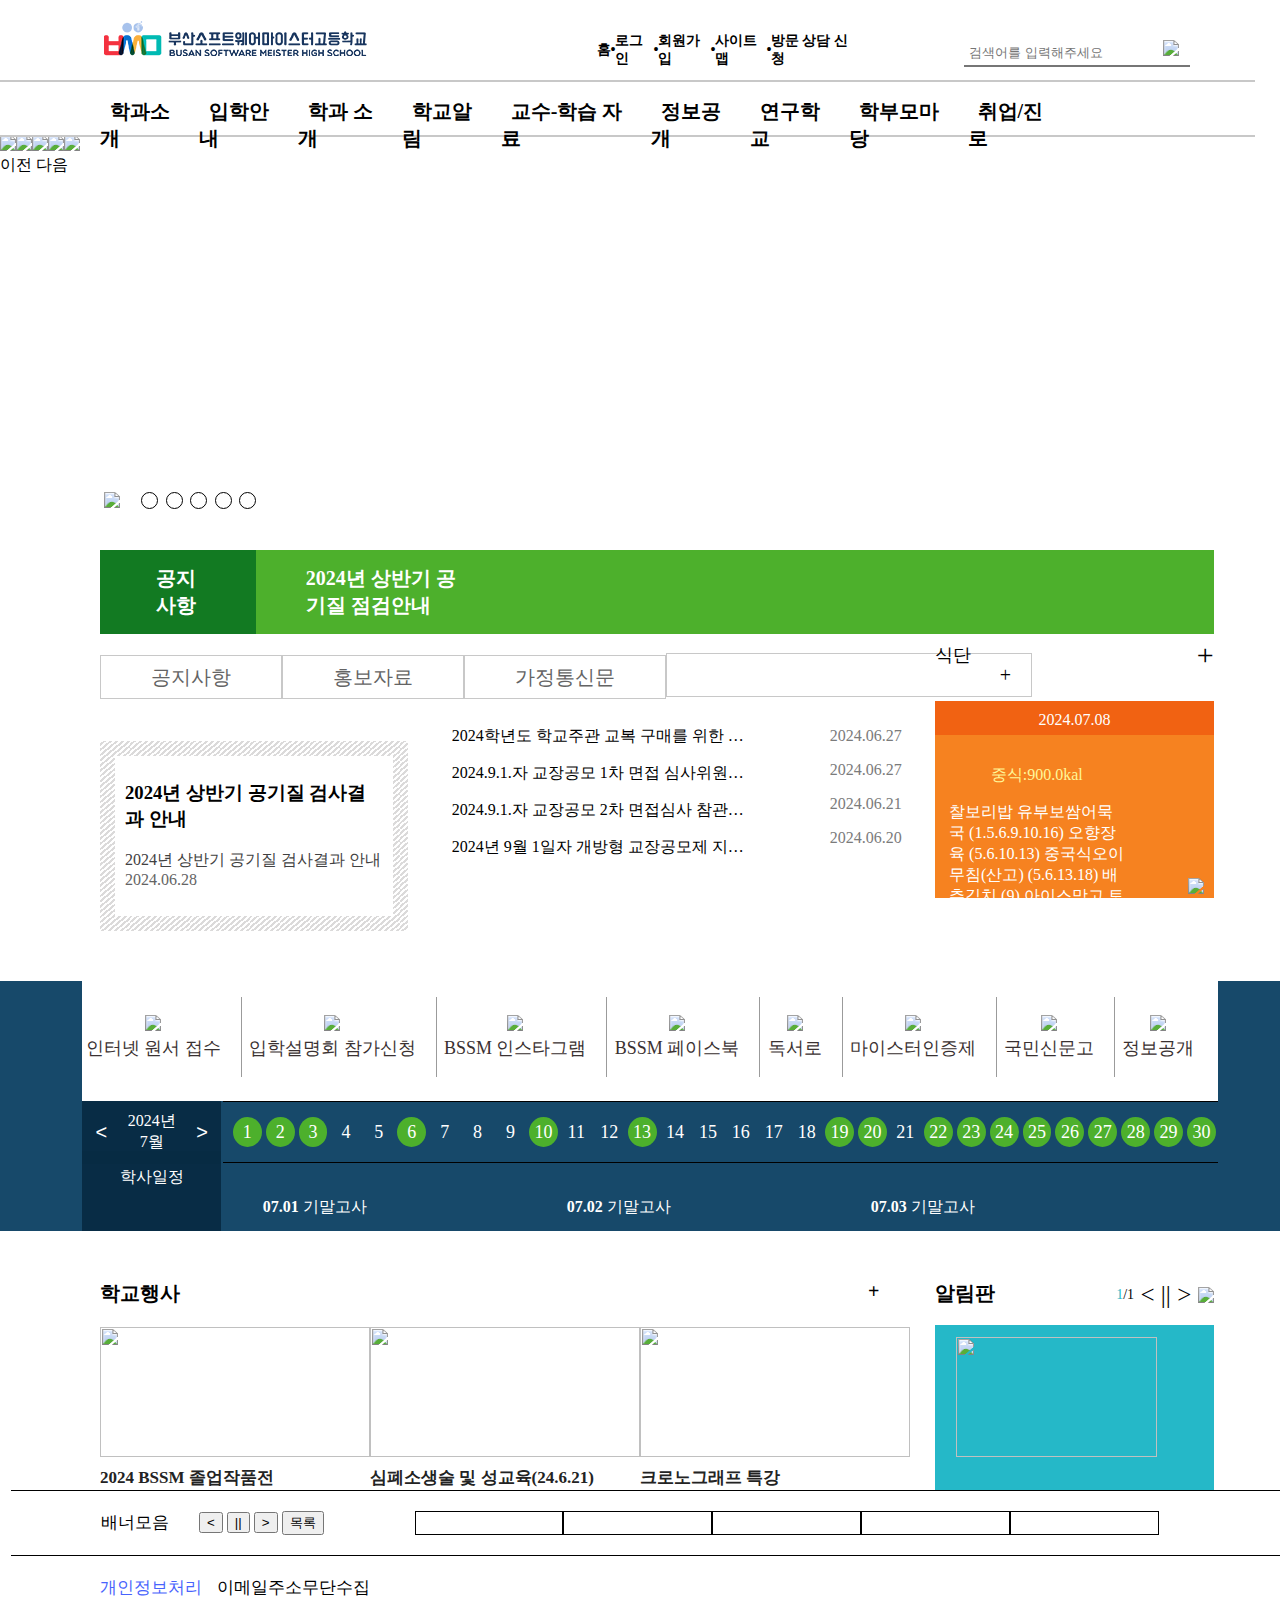
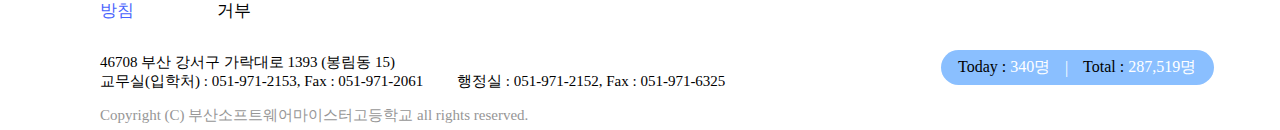
==== commit 012a0485: "4" ====
--- a/index.html
+++ b/index.html
@@ -104,23 +104,35 @@
             <a href="#"><p>현장실습 양식</p></a>
         </div>
     </header>
-    <div>
-        <img src="메인1 복사본.png" width="100%" id="img1" class="slides fade">
-        <img src="메인2 복사본.png" width="100%" id="img2" class="slides fade">
-        <img src="메인3 복사본.png" width="100%" id="img3" class="slides fade">
-        <img src="메인4 복사본.png" width="100%" id="img4" class="slides fade">
-        <img src="메인5 복사본.png" width="100%" id="img5" class="slides fade">
+    <div  class="kind_wrap">
+        <div class="kind_slider">
+            <div  class="slider">
+                <li><img src="메인1.png" width="1500px" ></li>
+                <li><img src="메인2.png" width="1500px" ></li>
+                <li><img src="메인3.png" width="1500px" ></li>
+                <li><img src="메인4 복사본.png" width="1500px" ></li>
+                <li><img src="메인5 복사본.png" width="1500px" ></li>
+            </div>
+        </div>
+        <div class="arrow">
+            <a class="prev">이전</a>
+            <a class="next">다음</a>
+        </div>
+        <div id="slide">
+            <img src="찐일시정지.png" width="30px" id="stop">
+            <img src="멈춰.png" width="30px" id="stop2">
+            <div id="ball"></div>
+            <div id="ball2"></div>
+            <div id="ball3"></div>
+            <div id="ball4"></div>
+            <div id="ball5"></div>
+        </div>
     </div>
     
-    <div id="slide">
-        <img src="찐일시정지.png" width="30px" id="stop">
-        <img src="멈춰.png" width="30px" id="stop2" onclick="stop2()">
-        <div id="ball"></div>
-        <div id="ball2"></div>
-        <div id="ball3"></div>
-        <div id="ball4"></div>
-        <div id="ball5"></div>
-    </div>
+    
+
+    
+   
     <main>
         <section id="box">
             <article id="gongsi"><a href="https://school.busanedu.net/bssm-h/na/ntt/selectNttList.do?mi=1019343&bbsId=5095183">공지사항</a></article>
@@ -202,25 +214,25 @@
                 <p id="num10" style="background-color: #4DB02C;">10</p>
                 <p id="num11">11</p>
                 <p id="num12">12</p>
-                <p id="num13">13</p>
+                <p id="num13" style="background-color: #4DB02C;">13</p>
                 <p id="num14">14</p>
                 <p id="num15">15</p>
                 <p id="num16">16</p>
                 <p id="num17">17</p>
                 <p id="num18">18</p>
-                <p id="num19">19</p>
-                <p id="num20">20</p>
+                <p id="num19" style="background-color: #4DB02C;">19</p>
+                <p id="num20" style="background-color: #4DB02C;">20</p>
                 <p id="num21">21</p>
-                <p id="num22">22</p>
-                <p id="num23">23</p>
-                <p id="num24">24</p>
-                <p id="num25">25</p>
-                <p id="num26">26</p>
-                <p id="num27">27</p>
-                <p id="num28">28</p>
-                <p id="num29">29</p>
-                <p id="num30">30</p>
-                <p id="num31">31</p>
+                <p id="num22" style="background-color: #4DB02C;">22</p>
+                <p id="num23" style="background-color: #4DB02C;">23</p>
+                <p id="num24" style="background-color: #4DB02C;">24</p>
+                <p id="num25" style="background-color: #4DB02C;">25</p>
+                <p id="num26" style="background-color: #4DB02C;">26</p>
+                <p id="num27" style="background-color: #4DB02C;">27</p>
+                <p id="num28" style="background-color: #4DB02C;">28</p>
+                <p id="num29" style="background-color: #4DB02C;">29</p>
+                <p id="num30" style="background-color: #4DB02C;">30</p>
+                <p id="num31" style="background-color: #4DB02C;">31</p>
             </article>
             <article style="position: absolute; bottom: 0px; background-color: rgb(7, 43, 67, 0.95); color: white; width: 10.7%; text-align: center; height: 80px; ">
                 <p>학사일정</p>
--- a/style.css
+++ b/style.css
@@ -261,11 +261,24 @@
     left: 750px;
     display: none;
 }
-#img1{display: none;}
-#img2{display: none;}
-#img3{display: none;}
-#img4{display: none;}
-#img5{display: none;}
+  li {
+    list-style: none;
+  }
+  .kind_wrap {
+    width:100%; 
+    max-width:1500px; 
+  }
+  .kind_wrap > .kind_slider {
+    overflow: hidden;
+  }
+  .kind_wrap > .kind_slider .slider {
+    transition: 0.5s;
+  }
+  .kind_wrap > .kind_slider .slider li {
+    float:left;
+  }
+  .prev{cursor: pointer;}
+  .next{cursor: pointer;}
 #slide{
     position: absolute;
     top: 480px;
@@ -285,10 +298,6 @@
     border: 1px solid #000;
 }
 #stop{display: none;}
-.fade {
-    animation-name: fade;
-    animation-duration: 1.5s;
-}
 #bg{
     position: absolute;
     top: 100%;
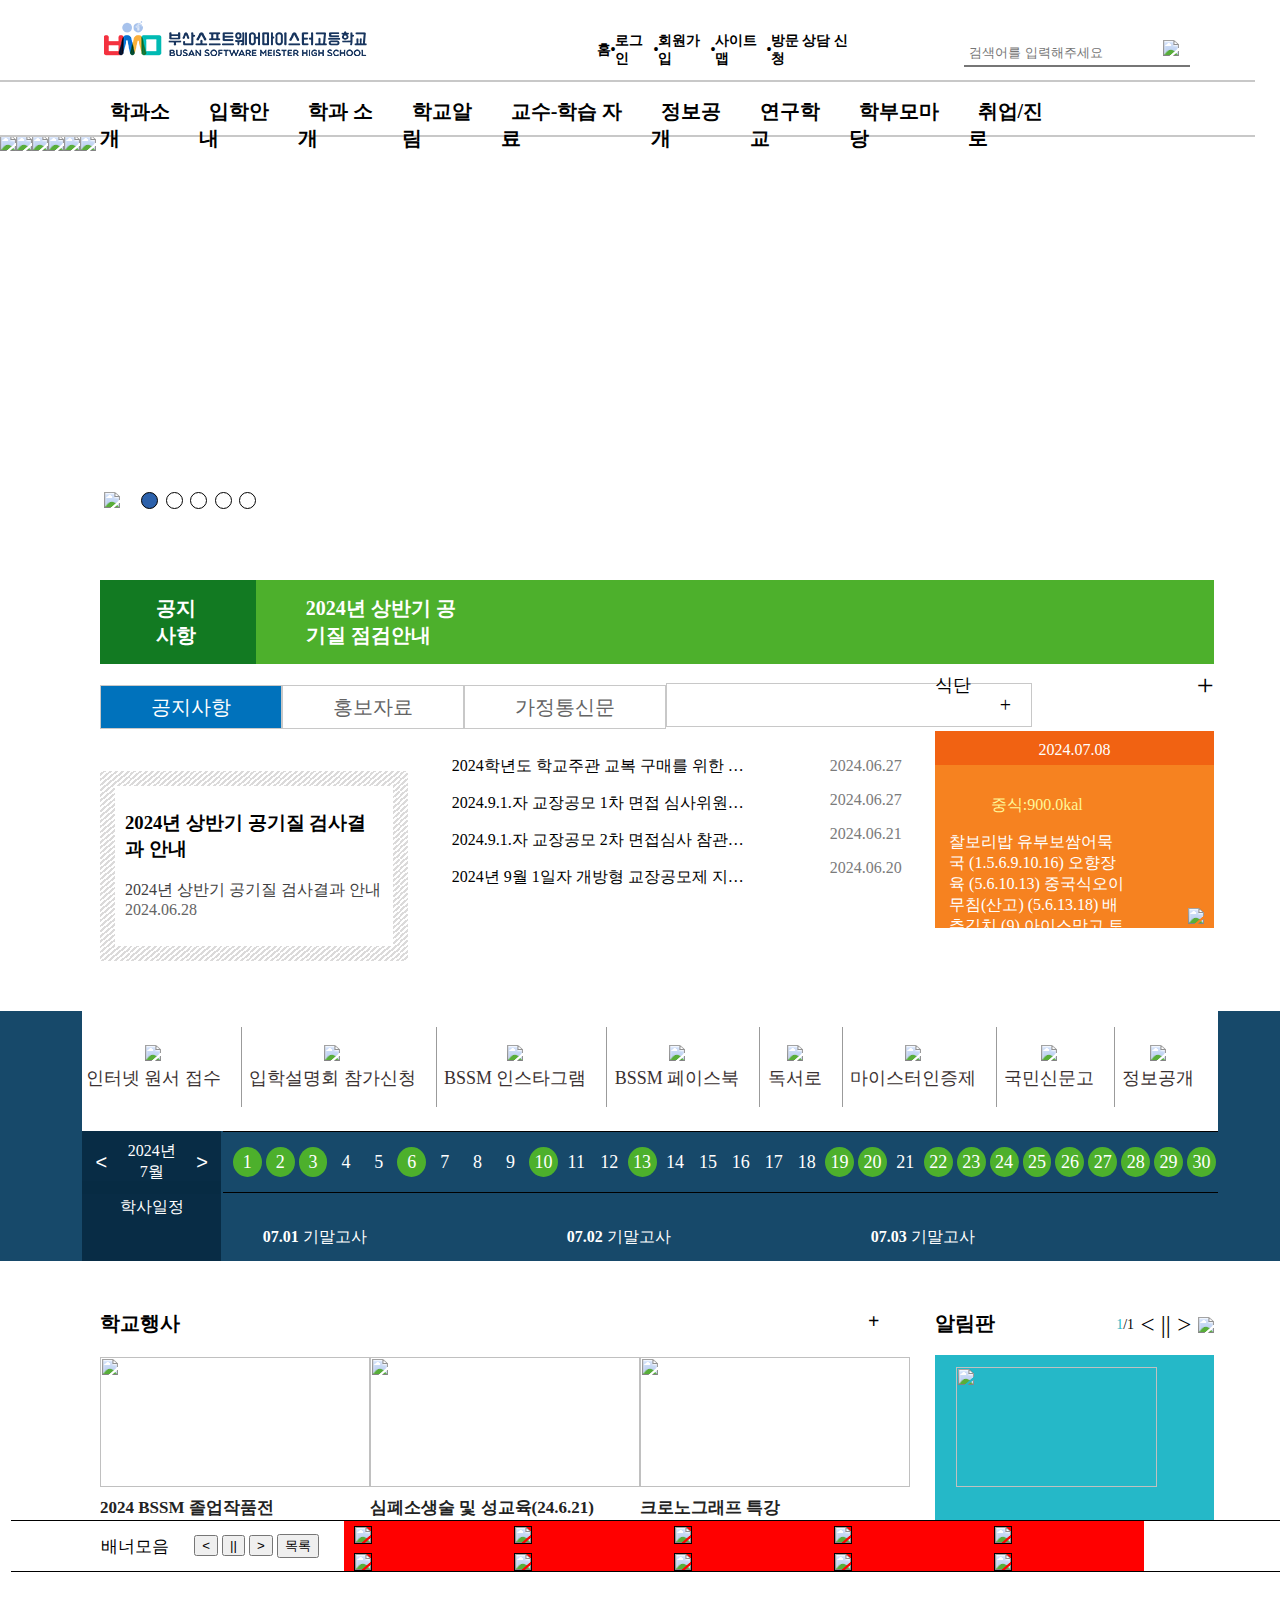
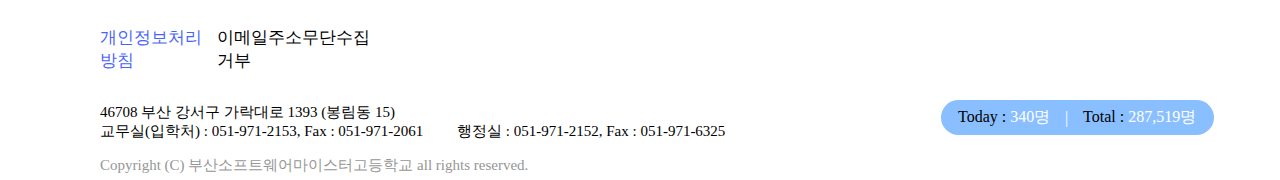
==== commit 1e643604: "5" ====
--- a/index.html
+++ b/index.html
@@ -112,34 +112,27 @@
                 <li><img src="메인3.png" width="1500px" ></li>
                 <li><img src="메인4 복사본.png" width="1500px" ></li>
                 <li><img src="메인5 복사본.png" width="1500px" ></li>
+                <li><img src="메인1.png" width="1500px" ></li>
             </div>
         </div>
-        <div class="arrow">
-            <a class="prev">이전</a>
-            <a class="next">다음</a>
-        </div>
         <div id="slide">
-            <img src="찐일시정지.png" width="30px" id="stop">
-            <img src="멈춰.png" width="30px" id="stop2">
-            <div id="ball"></div>
+            <img src="찐일시정지.png" width="30px" id="stop" onclick="change(one)">
+            <img src="멈춰.png" width="30px" id="stop2" onclick="change(two)">
+            <div id="ball1"></div>
             <div id="ball2"></div>
             <div id="ball3"></div>
             <div id="ball4"></div>
             <div id="ball5"></div>
         </div>
     </div>
-    
-    
-
-    
    
-    <main>
+    <main style="margin-top: 30px;">
         <section id="box">
             <article id="gongsi"><a href="https://school.busanedu.net/bssm-h/na/ntt/selectNttList.do?mi=1019343&bbsId=5095183">공지사항</a></article>
             <article id="gongsi2"><a href="https://school.busanedu.net/bssm-h/na/ntt/selectNttInfo.do?nttSn=52915127&mi=1019343">2024년 상반기 공기질 점검안내</a></article>
         </section>
         <section id="box2">
-            <article><span class="gg1" onclick="gg1()">공지사항</span></article>
+            <article><span class="gg1" style="color: white;" onclick="gg1()">공지사항</span></article>
             <article><span class="gg2" onclick="gg2()">홍보자료</span></article>
             <article><span class="gg3" onclick="gg3()">가정통신문</span></article>
             <article><a href="https://school.busanedu.net/bssm-h/na/ntt/selectNttList.do?mi=1019343&bbsId=5095183" class="plus">+</a></article>
@@ -302,36 +295,110 @@
             </article>
         </section>
         <section id="banner" class="banner">
-            
-            <article class="person">배너모음</article>
-            <article style="width: 150px;">
+
+            <article style="margin-left: 7%;" class="person">배너모음</article>
+            <article style="width: 150px;margin-left: 2%;">
                 <input type="button" value="<">
                 <input type="button" value="||">
                 <input type="button" value=">">
-                <input type="button" value="목록">
+                <input type="button" value="목록" onclick="view()">
             </article>
             <article id="banner_list">
-                <div id="banners">
-                    <img src="">
-                </div>
-                <div id="banners">
-                    <img src="">
-                </div>
-                <div id="banners">
-                    <img src="">
-                </div>
-                <div id="banners">
-                    <img src="">
-                </div>
-                <div id="banners">
-                    <img src="">
-                </div>
-                
+                <div id="banners" class="banner1">
+                    <img src="배너2.png" width="100%" style="border: 1px solid black;">
+                </div>
+                <div id="banners">
+                    <img src="배너3.png" width="100%" style="border: 1px solid black;">
+                </div>
+                <div id="banners">
+                    <img src="배너4.png" width="100%" style="border: 1px solid black;">
+                </div>
+                <div id="banners">
+                    <img src="배너5.png" width="100%" style="border: 1px solid black;">
+                </div>
+                <div id="banners">
+                    <img src="배너6.png" width="100%" style="border: 1px solid black;">
+                </div>
+                <div id="banners">
+                    <img src="배너7.png" width="100%" style="border: 1px solid black;">
+                </div>
+                <div id="banners">
+                    <img src="배너8.png" width="100%" style="border: 1px solid black;">
+                </div>
+                <div id="banners">
+                    <img src="배너9.png" width="100%" style="border: 1px solid black;">
+                </div>
+                <div id="banners">
+                    <img src="배너10.png" width="100%" style="border: 1px solid black;">
+                </div>
+                <div id="banners">
+                    <img src="배너11.png" width="100%" style="border: 1px solid black;">
+                </div>
+                <div id="banners">
+                    <img src="배너12.png" width="100%" style="border: 1px solid black;">
+                </div>
+                <div id="banners">
+                    <img src="배너13.png" width="100%" style="border: 1px solid black;">
+                </div>
+                <div id="banners">
+                    <img src="배너14.png" width="100%" style="border: 1px solid black;">
+                </div>
+                <div id="banners">
+                    <img src="배너15.png" width="100%" style="border: 1px solid black;">
+                </div>
+                <div id="banners">
+                    <img src="배너16.png" width="100%" style="border: 1px solid black;">
+                </div>
+                <div id="banners">
+                    <img src="배너17.png" width="100%" style="border: 1px solid black;">
+                </div>
+                <div id="banners">
+                    <img src="배너18.png" width="100%" style="border: 1px solid black;">
+                </div>
+                <div id="banners">
+                    <img src="배너19.png" width="100%" style="border: 1px solid black;">
+                </div>
+                <div id="banners">
+                    <img src="배너20.png" width="100%" style="border: 1px solid black;">
+                </div>
+                <div id="banners">
+                    <img src="배너21.png" width="100%" style="border: 1px solid black;">
+                </div>
+                <div id="banners">
+                    <img src="배너22.png" width="100%" style="border: 1px solid black;">
+                </div>
+                <div id="banners">
+                    <img src="배너23.png" width="100%" style="border: 1px solid black;">
+                </div>
+                <div id="banners">
+                    <img src="배너24.png" width="100%" style="border: 1px solid black;">
+                </div>
+                <div id="banners">
+                    <img src="배너25.png" width="100%" style="border: 1px solid black;">
+                </div>
+                <div id="banners">
+                    <img src="배너26.png" width="100%" style="border: 1px solid black;">
+                </div>
+                <div id="banners">
+                    <img src="배너27.png" width="100%" style="border: 1px solid black;">
+                </div>
+                <div id="banners">
+                    <img src="배너28.png" width="100%" style="border: 1px solid black;">
+                </div>
+                <div id="banners">
+                    <img src="배너29.png" width="100%" style="border: 1px solid black;">
+                </div>
+                <div id="banners">
+                    <img src="배너30.png" width="100%" style="border: 1px solid black;">
+                </div>
+                <div id="banners">
+                    <img src="" width="100%" style="border: 1px solid black;">
+                </div>
             </article>
             
         </section>
     </main>
-    <footer>
+    <footer style="margin-top: 50px;">
         <article class="warning">
             <p><a href="https://school.busanedu.net/bssm-h/iv/indvdlView/selectIndvdlView.do" class="person" style="color: #4863FD;">개인정보처리방침</a></p>
             <p><a href="https://school.busanedu.net/bssm-h/common/openInfoCprEm.do" class="person">이메일주소무단수집거부</a></p>
--- a/style.css
+++ b/style.css
@@ -41,7 +41,7 @@
     border: 1px solid rgb(200, 200, 200);
 }
 .plus{padding: 10px 20px 10px 1000%; font-size: 20px; border: 1px solid rgb(200, 200, 200);color: black;}
-.gg1{padding: 10px 50px; font-size: 20px;cursor: pointer;}
+.gg1{padding: 10px 50px; font-size: 20px;cursor: pointer; background: rgb(0,114,188); border:0.9px solid rgb(0,114,200);}
 .gg2{padding: 10px 50px; font-size: 20px;cursor: pointer;}
 .gg3{padding: 10px 50px; font-size: 20px;cursor: pointer;}
 .blbl{
@@ -194,6 +194,7 @@
 }
 nav a span{padding: 20px 10px;}
 nav a {color: black; text-decoration-line: none;}
+
 #nav{position: relative;}
 header div{
     border: 2px solid rgb(0, 8, 162);
@@ -212,54 +213,63 @@
     top: 135px;
     left: -40px;
     display: none;
+    z-index: 1;
 }
 #bar2{
     position: absolute;
     top: 135px;
     left: 45px;
     display: none;
+    z-index: 1;
 }
 #bar3{
     position: absolute;
     top: 135px;
     left: 140px;
     display: none;
+    z-index: 1;
 }
 #bar4{
     position: absolute;
     top: 135px;
     left: 230px;
     display: none;
+    z-index: 1;
 }
 #bar5{
     position: absolute;
     top: 135px;
     left: 350px;
     display: none;
+    z-index: 1;
 }
 #bar6{
     position: absolute;
     top: 135px;
     left: 460px;
     display: none;
+    z-index: 1;
 }
 #bar7{
     position: absolute;
     top: 135px;
     left: 550px;
     display: none;
+    z-index: 1;
 }
 #bar8{
     position: absolute;
     top: 135px;
     left: 650px;
     display: none;
+    z-index: 1;
 }
 #bar9{
     position: absolute;
     top: 135px;
     left: 750px;
     display: none;
+    z-index: 1;
 }
   li {
     list-style: none;
@@ -297,7 +307,7 @@
     border-radius: 100px;
     border: 1px solid #000;
 }
-#stop{display: none;}
+#stop2{display: none;}
 #bg{
     position: absolute;
     top: 100%;
@@ -456,14 +466,11 @@
     top: 940px;
     border-top: 1px solid black;
     border-bottom: 1px solid black;
-    display: flex;
-    flex-direction: row;
-    padding: 20px 0px;
     width: 115%;
     left: -8%;
-}
-#banner :first-child{margin-left: 7%;}
-#banner article{margin-right: 20px;}
+    display: flex;
+    align-items: center;
+}
 .banner{
     position: relative;
 }
@@ -474,13 +481,16 @@
 #banner_list{
     width: 800px;
     display: flex;
-    flex-direction: row;
-    justify-content: space-around;
-    margin-right: 10px;
+    flex-wrap: wrap;
+    justify-content: space-around;
+    height: 50px;
+    box-sizing: border-box;
+    overflow: hidden;
+    background-color: red;
 }
 #banners{
-    width: 150px;
-    border: 1px solid black;
+    margin-top: 5px;
+    width: 140px;
 }
 footer{
     margin-left: 100px;
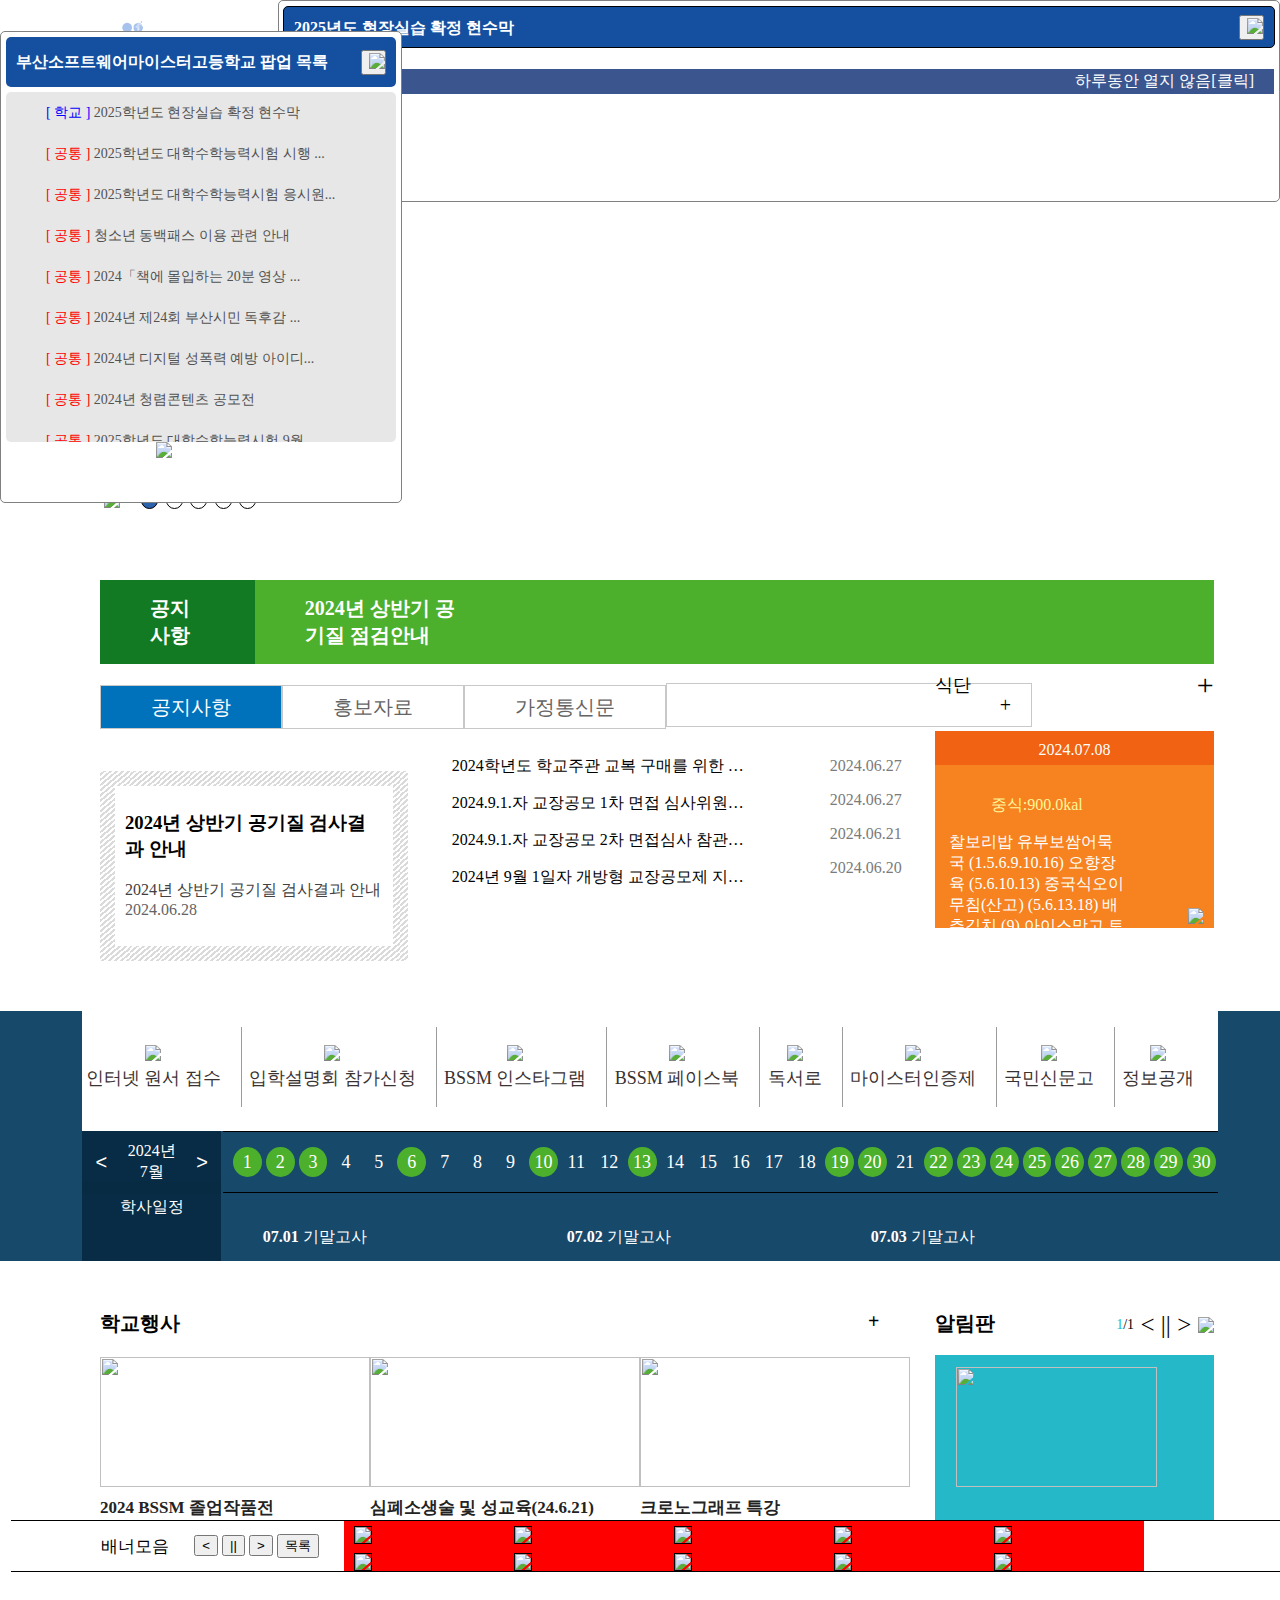
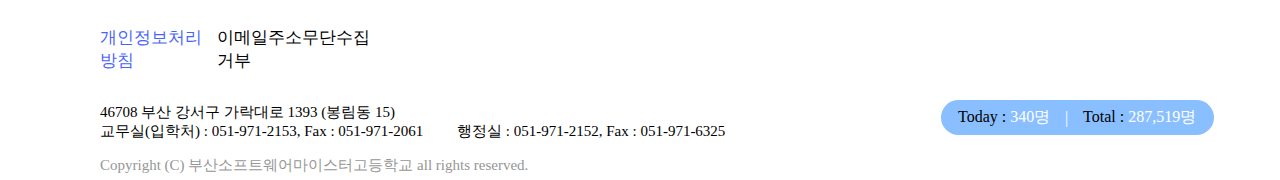
==== commit 225b3ba0: "팝업창 추가" ====
--- a/index.html
+++ b/index.html
@@ -7,6 +7,50 @@
     <link rel="stylesheet" href="style.css">
 </head>
 <body id="container">
+    <section id="popup">
+        <div id="popup_bar">
+          <p>2025년도 현장실습 확정 현수막</p>
+          <button style="width: 25px;"><img src="canc.png"style="width: 10px;" onclick="close()"></button>
+        </div>
+        <div class="popup_img">
+          <img src="popup_img.jpg" width="990px">
+        </div>
+        <div class="nopopup" style="margin-left: 5px;">
+          <p style="margin-right: 20px;" onclick="close()">하루동안 열지 않음[클릭]</p>
+        </div>
+        
+        </article>
+      </section>
+
+      <section id="popup2">
+        <article id="popup_bar2">
+          <p>부산소프트웨어마이스터고등학교 팝업 목록</p>
+          <button style="width: 25px;"><img src="canc.png"style="width: 10px;" onclick="close2()"></button>
+        </article>
+        <ul class="popup_li">
+          <li><a href=""><span style="color: blue;">[ 학교 ]</span> 2025학년도 현장실습 확정 현수막</a></li>
+          <li><a href=""><span style="color: red;">[ 공통 ]</span> 2025학년도 대학수학능력시험 시행 ...</a></li>
+          <li><a href=""><span style="color: red;">[ 공통 ]</span> 2025학년도 대학수학능력시험 응시원...</a></li>
+          <li><a href=""><span style="color: red;">[ 공통 ]</span> 청소년 동백패스 이용 관련 안내</a></li>
+          <li><a href=""><span style="color: red;">[ 공통 ] </span>2024「책에 몰입하는 20분 영상 ...</a></li>
+          <li><a href=""><span style="color: red;">[ 공통 ] </span>2024년 제24회 부산시민 독후감 ...</a></li>
+          <li><a href=""><span style="color: red;">[ 공통 ] </span>2024년 디지털 성폭력 예방 아이디...</a></li>
+          <li><a href=""><span style="color: red;">[ 공통 ] </span>2024년 청렴콘텐츠 공모전</a></li>
+          <li><a href=""><span style="color: red;">[ 공통 ] </span>2025학년도 대학수학능력시험 9월 ...</a></li>
+          <li><a href=""><span style="color: red;">[ 공통 ] </span>[미리 알리도] 제증명 일반 Shor...</a></li>
+          <li><a href=""><span style="color: red;">[ 공통 ] </span>부산교육역사관 여름방학 및 하반기 교...</a></li>
+          <li><a href=""><span style="color: red;">[ 공통 ] </span>물놀이 안전수칙</a></li>
+          <li><a href=""><span style="color: red;">[ 공통 ] </span>『교육공동체 회복 대토론회』주제별 토...</a></li>
+          <li><a href=""><span style="color: red;">[ 공통 ] </span>다자녀가정 교육지원포인트 신청 안내</a></li>
+          <li><a href=""><span style="color: red;">[ 공통 ] </span>2025학년도 부산광역시 고등학교 입...</a></li>
+          <li><a href=""><span style="color: red;">[ 공통 ] </span>독서체인지「책몰이Song」(책에 몰입...</a></li>
+          <li><a href=""><span style="color: red;">[ 공통 ] </span>다자녀가정 교육지원포인트 지원 관련 ...</a></li>
+          <li><a href=""><span style="color: red;">[ 공통 ] </span>2025학년도 부산광역시 고등학교 입...</a></li>
+        </ul>
+        <article style="margin: 0px auto;  width: 90px;">
+          <img src="popup_img2.png" width="80px">
+        </article>
+      </section>
     <header id="header">
         <section id="logo"><a href="https://school.busanedu.net/bssm-h/main.do"><img src="logo.png" width="100%"></a></section>
         <section id="login">
--- a/style.css
+++ b/style.css
@@ -16,7 +16,7 @@
     display: flex;
     flex-direction: row;
 }
-#gongsi{padding: 15px 5% 15px 5%; background: #127A22;}
+#gongsi{padding: 15px 60px 15px 50px; background: #127A22;}
 #gongsi a{text-decoration-line: none; color:rgb(255, 255, 255);
     font-family: Inter;
     font-size: 20px;
@@ -534,4 +534,113 @@
     top: 100px;
     right: 0px;
 }
-#num31{display: none;}+#num31{display: none;}
+#popup{
+    background-color: white;
+    z-index: 1;
+      width: 1000px;
+      height: 200px;
+      border: 0.9px solid rgb(128, 128, 128);
+      border-radius: 5px;
+      position: relative;
+      display: block;
+      right: 0%;
+      position: absolute;
+    }
+    #popup_bar{
+      background-color: #1550A0;
+      width: 990px;
+      height: 40px;
+      border-radius: 5px;
+      border: 1px solid black;
+      margin: 0px auto;
+      margin-top: 5px;
+      display: flex;
+      align-items: center;
+      position: relative;
+      cursor: move;
+      z-index: 1;
+    }
+    #popup_bar p{
+      position: absolute;
+      top: -5px;
+      left: 10px;
+      font-size: 16px;
+      font-weight: 700;
+      color: white;
+      z-index: 1;
+    }
+    #popup_bar button{
+      position: absolute;
+      top: 8px;
+      right: 10px;
+      cursor: pointer;
+      z-index: 1;
+    }
+    .nopopup{
+      width: 990px;
+      position: absolute;
+      z-index: 1;
+      background-color: #3B568F;
+      height: 25px;
+      color: white;
+      display: flex;
+      align-items: center;
+      margin: 0px auto;
+      justify-content: end;
+      cursor: pointer;
+    }
+    .popup_img{
+      margin-top: 5px;
+      display: flex;
+      justify-content: center;
+      z-index: 1;
+    }
+
+
+    #popup2{
+        width: 400px;
+        background-color: rgb(255, 255, 255);
+        height: 470px;
+        border: 0.9px solid rgb(128, 128, 128);
+        border-radius: 5px;
+        z-index: 1;
+        position: absolute;
+        top: 20%;
+      }
+      #popup_bar2{
+        width: 370px;
+        background-color: #1550A0;
+        border-radius: 5px;
+        z-index: 1;
+        position: relative;
+        height: 40px;
+        padding: 5px 10px;
+        margin: 0px auto;
+        display: flex;
+        justify-content: space-between;
+        align-items: center;
+        margin-top: 5px;
+        cursor: move;
+      }
+      #popup_bar2 p{
+        font-size: 16px;
+        font-weight: 700;
+        color: white;
+        z-index: 1;
+      }
+      .popup_li{
+        line-height: 40px;
+        background-color: rgb(231, 231, 231);
+        width: 350px;
+        margin: 0px auto;
+        overflow: scroll;
+        height: 350px;
+        border-radius: 5px;
+        margin-top: 5px;
+      }
+      .popup_li li a{
+        color: rgb(82, 82, 82);
+        font-size: 14px;
+        text-decoration-line: none;
+      }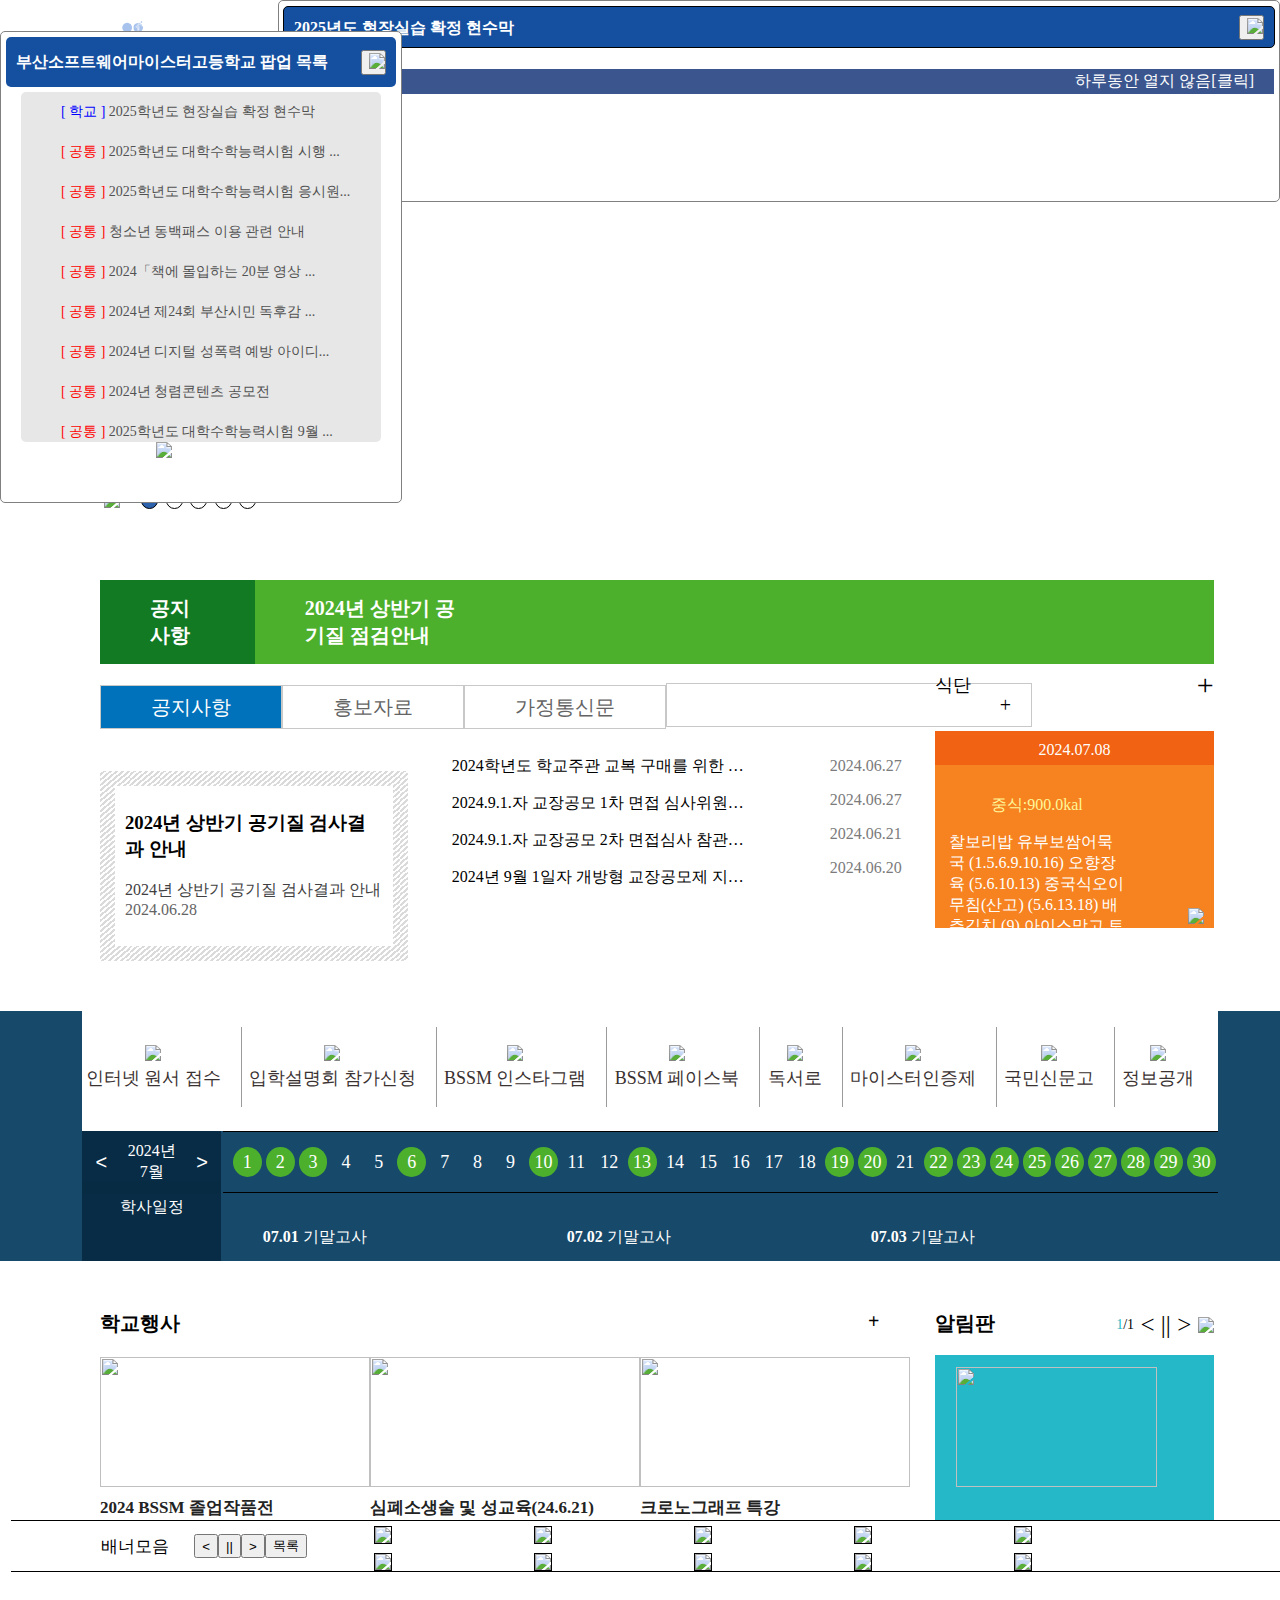
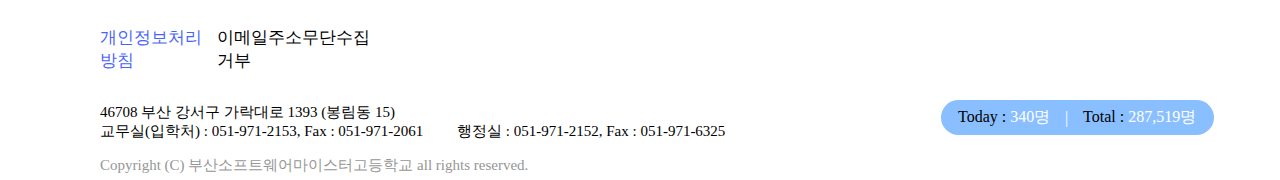
==== commit ad953855: "js추가완료" ====
--- a/index.html
+++ b/index.html
@@ -4,19 +4,22 @@
     <meta charset="UTF-8">
     <meta name="viewport" content="width=device-width, initial-scale=1.0">
     <title>Document</title>
-    <link rel="stylesheet" href="style.css">
+    <link rel="stylesheet"  href="style.css">
+    <link rel="stylesheet" media="screen and (max-width:700px)" href="style2.css">
+
+    
 </head>
 <body id="container">
     <section id="popup">
         <div id="popup_bar">
           <p>2025년도 현장실습 확정 현수막</p>
-          <button style="width: 25px;"><img src="canc.png"style="width: 10px;" onclick="close()"></button>
+          <button style="width: 25px;" onclick="closePopup()"><img src="canc.png"style="width: 10px;" ></button>
         </div>
         <div class="popup_img">
           <img src="popup_img.jpg" width="990px">
         </div>
         <div class="nopopup" style="margin-left: 5px;">
-          <p style="margin-right: 20px;" onclick="close()">하루동안 열지 않음[클릭]</p>
+          <p style="margin-right: 20px;" onclick="closePopup()">하루동안 열지 않음[클릭]</p>
         </div>
         
         </article>
@@ -25,27 +28,27 @@
       <section id="popup2">
         <article id="popup_bar2">
           <p>부산소프트웨어마이스터고등학교 팝업 목록</p>
-          <button style="width: 25px;"><img src="canc.png"style="width: 10px;" onclick="close2()"></button>
+          <button style="width: 25px; cursor: pointer;"onclick="close2()"><img src="canc.png"style="width: 10px;" ></button>
         </article>
         <ul class="popup_li">
-          <li><a href=""><span style="color: blue;">[ 학교 ]</span> 2025학년도 현장실습 확정 현수막</a></li>
-          <li><a href=""><span style="color: red;">[ 공통 ]</span> 2025학년도 대학수학능력시험 시행 ...</a></li>
-          <li><a href=""><span style="color: red;">[ 공통 ]</span> 2025학년도 대학수학능력시험 응시원...</a></li>
-          <li><a href=""><span style="color: red;">[ 공통 ]</span> 청소년 동백패스 이용 관련 안내</a></li>
-          <li><a href=""><span style="color: red;">[ 공통 ] </span>2024「책에 몰입하는 20분 영상 ...</a></li>
-          <li><a href=""><span style="color: red;">[ 공통 ] </span>2024년 제24회 부산시민 독후감 ...</a></li>
-          <li><a href=""><span style="color: red;">[ 공통 ] </span>2024년 디지털 성폭력 예방 아이디...</a></li>
-          <li><a href=""><span style="color: red;">[ 공통 ] </span>2024년 청렴콘텐츠 공모전</a></li>
-          <li><a href=""><span style="color: red;">[ 공통 ] </span>2025학년도 대학수학능력시험 9월 ...</a></li>
-          <li><a href=""><span style="color: red;">[ 공통 ] </span>[미리 알리도] 제증명 일반 Shor...</a></li>
-          <li><a href=""><span style="color: red;">[ 공통 ] </span>부산교육역사관 여름방학 및 하반기 교...</a></li>
-          <li><a href=""><span style="color: red;">[ 공통 ] </span>물놀이 안전수칙</a></li>
-          <li><a href=""><span style="color: red;">[ 공통 ] </span>『교육공동체 회복 대토론회』주제별 토...</a></li>
-          <li><a href=""><span style="color: red;">[ 공통 ] </span>다자녀가정 교육지원포인트 신청 안내</a></li>
-          <li><a href=""><span style="color: red;">[ 공통 ] </span>2025학년도 부산광역시 고등학교 입...</a></li>
-          <li><a href=""><span style="color: red;">[ 공통 ] </span>독서체인지「책몰이Song」(책에 몰입...</a></li>
-          <li><a href=""><span style="color: red;">[ 공통 ] </span>다자녀가정 교육지원포인트 지원 관련 ...</a></li>
-          <li><a href=""><span style="color: red;">[ 공통 ] </span>2025학년도 부산광역시 고등학교 입...</a></li>
+          <li><span style="color: blue;">[ 학교 ]</span> 2025학년도 현장실습 확정 현수막</a></li>
+          <li><span style="color: red;">[ 공통 ]</span> 2025학년도 대학수학능력시험 시행 ...</a></li>
+          <li><span style="color: red;">[ 공통 ]</span> 2025학년도 대학수학능력시험 응시원...</a></li>
+          <li><span style="color: red;">[ 공통 ]</span> 청소년 동백패스 이용 관련 안내</a></li>
+          <li><span style="color: red;">[ 공통 ] </span>2024「책에 몰입하는 20분 영상 ...</a></li>
+          <li><span style="color: red;">[ 공통 ] </span>2024년 제24회 부산시민 독후감 ...</a></li>
+          <li><span style="color: red;">[ 공통 ] </span>2024년 디지털 성폭력 예방 아이디...</a></li>
+          <li><span style="color: red;">[ 공통 ] </span>2024년 청렴콘텐츠 공모전</a></li>
+          <li><span style="color: red;">[ 공통 ] </span>2025학년도 대학수학능력시험 9월 ...</a></li>
+          <li><span style="color: red;">[ 공통 ] </span>[미리 알리도] 제증명 일반 Shor...</a></li>
+          <li><span style="color: red;">[ 공통 ] </span>부산교육역사관 여름방학 및 하반기 교...</a></li>
+          <li><span style="color: red;">[ 공통 ] </span>물놀이 안전수칙</a></li>
+          <li><span style="color: red;">[ 공통 ] </span>『교육공동체 회복 대토론회』주제별 토...</a></li>
+          <li><span style="color: red;">[ 공통 ] </span>다자녀가정 교육지원포인트 신청 안내</a></li>
+          <li><span style="color: red;">[ 공통 ] </span>2025학년도 부산광역시 고등학교 입...</a></li>
+          <li><span style="color: red;">[ 공통 ] </span>독서체인지「책몰이Song」(책에 몰입...</a></li>
+          <li><span style="color: red;">[ 공통 ] </span>다자녀가정 교육지원포인트 지원 관련 ...</a></li>
+          <li><span style="color: red;">[ 공통 ] </span>2025학년도 부산광역시 고등학교 입...</a></li>
         </ul>
         <article style="margin: 0px auto;  width: 90px;">
           <img src="popup_img2.png" width="80px">
@@ -341,11 +344,13 @@
         <section id="banner" class="banner">
 
             <article style="margin-left: 7%;" class="person">배너모음</article>
-            <article style="width: 150px;margin-left: 2%;">
-                <input type="button" value="<">
-                <input type="button" value="||">
-                <input type="button" value=">">
-                <input type="button" value="목록" onclick="view()">
+            <article style="width: 170px; margin-left: 2%; display: flex;">
+                <input type="button" value="<" onclick="backBoxes()">
+                <input type="button" value="||" onclick="stopmove()" id="stopb">
+                <button id="stopbanner" onclick="startban()"><img src="stop.png"></button>
+                <input type="button" value=">"onclick="moveBoxes()">
+                <input type="button" value="목록" onclick="view()" id="view1">
+                <input type="button" value="목록" onclick="view2()" id="view2" style="display: none;">
             </article>
             <article id="banner_list">
                 <div id="banners" class="banner1">
@@ -442,7 +447,7 @@
             
         </section>
     </main>
-    <footer style="margin-top: 50px;">
+    <footer id="footer">
         <article class="warning">
             <p><a href="https://school.busanedu.net/bssm-h/iv/indvdlView/selectIndvdlView.do" class="person" style="color: #4863FD;">개인정보처리방침</a></p>
             <p><a href="https://school.busanedu.net/bssm-h/common/openInfoCprEm.do" class="person">이메일주소무단수집거부</a></p>
--- a/style.css
+++ b/style.css
@@ -213,63 +213,63 @@
     top: 135px;
     left: -40px;
     display: none;
-    z-index: 1;
+    z-index: 2;
 }
 #bar2{
     position: absolute;
     top: 135px;
     left: 45px;
     display: none;
-    z-index: 1;
+    z-index: 2;
 }
 #bar3{
     position: absolute;
     top: 135px;
     left: 140px;
     display: none;
-    z-index: 1;
+    z-index: 2;
 }
 #bar4{
     position: absolute;
     top: 135px;
     left: 230px;
     display: none;
-    z-index: 1;
+    z-index: 2;
 }
 #bar5{
     position: absolute;
     top: 135px;
     left: 350px;
     display: none;
-    z-index: 1;
+    z-index: 2;
 }
 #bar6{
     position: absolute;
     top: 135px;
     left: 460px;
     display: none;
-    z-index: 1;
+    z-index: 2;
 }
 #bar7{
     position: absolute;
     top: 135px;
     left: 550px;
     display: none;
-    z-index: 1;
+    z-index: 2;
 }
 #bar8{
     position: absolute;
     top: 135px;
     left: 650px;
     display: none;
-    z-index: 1;
+    z-index: 3;
 }
 #bar9{
     position: absolute;
     top: 135px;
     left: 750px;
     display: none;
-    z-index: 1;
+    z-index: 3;
 }
   li {
     list-style: none;
@@ -486,12 +486,12 @@
     height: 50px;
     box-sizing: border-box;
     overflow: hidden;
-    background-color: red;
 }
 #banners{
     margin-top: 5px;
     width: 140px;
 }
+#stopbanner{display: none;}
 footer{
     margin-left: 100px;
     margin-right: 100px;
@@ -537,15 +537,16 @@
 #num31{display: none;}
 #popup{
     background-color: white;
-    z-index: 1;
+    z-index: 4;
       width: 1000px;
-      height: 200px;
+      height: 0px;
       border: 0.9px solid rgb(128, 128, 128);
       border-radius: 5px;
       position: relative;
       display: block;
       right: 0%;
       position: absolute;
+      overflow: hidden;
     }
     #popup_bar{
       background-color: #1550A0;
@@ -559,7 +560,7 @@
       align-items: center;
       position: relative;
       cursor: move;
-      z-index: 1;
+      z-index: 4;
     }
     #popup_bar p{
       position: absolute;
@@ -568,19 +569,19 @@
       font-size: 16px;
       font-weight: 700;
       color: white;
-      z-index: 1;
+      z-index: 4;
     }
     #popup_bar button{
       position: absolute;
       top: 8px;
       right: 10px;
       cursor: pointer;
-      z-index: 1;
+      z-index: 4;
     }
     .nopopup{
       width: 990px;
       position: absolute;
-      z-index: 1;
+      z-index: 4;
       background-color: #3B568F;
       height: 25px;
       color: white;
@@ -594,25 +595,26 @@
       margin-top: 5px;
       display: flex;
       justify-content: center;
-      z-index: 1;
+      z-index: 4;
     }
 
 
     #popup2{
         width: 400px;
         background-color: rgb(255, 255, 255);
-        height: 470px;
+        height: 0px;
         border: 0.9px solid rgb(128, 128, 128);
         border-radius: 5px;
-        z-index: 1;
+        z-index: 4;
         position: absolute;
         top: 20%;
+        overflow: hidden;
       }
       #popup_bar2{
         width: 370px;
         background-color: #1550A0;
         border-radius: 5px;
-        z-index: 1;
+        z-index: 4;
         position: relative;
         height: 40px;
         padding: 5px 10px;
@@ -627,20 +629,28 @@
         font-size: 16px;
         font-weight: 700;
         color: white;
-        z-index: 1;
+        z-index: 4;
       }
       .popup_li{
         line-height: 40px;
         background-color: rgb(231, 231, 231);
-        width: 350px;
+        width: 320px;
         margin: 0px auto;
         overflow: scroll;
         height: 350px;
         border-radius: 5px;
         margin-top: 5px;
       }
-      .popup_li li a{
+      .popup_li li{
         color: rgb(82, 82, 82);
         font-size: 14px;
         text-decoration-line: none;
-      }+      }
+      .popup_li li:hover{
+        color: blue;
+        cursor: pointer;
+      }
+
+#footer{
+    margin-top: 50px;
+}